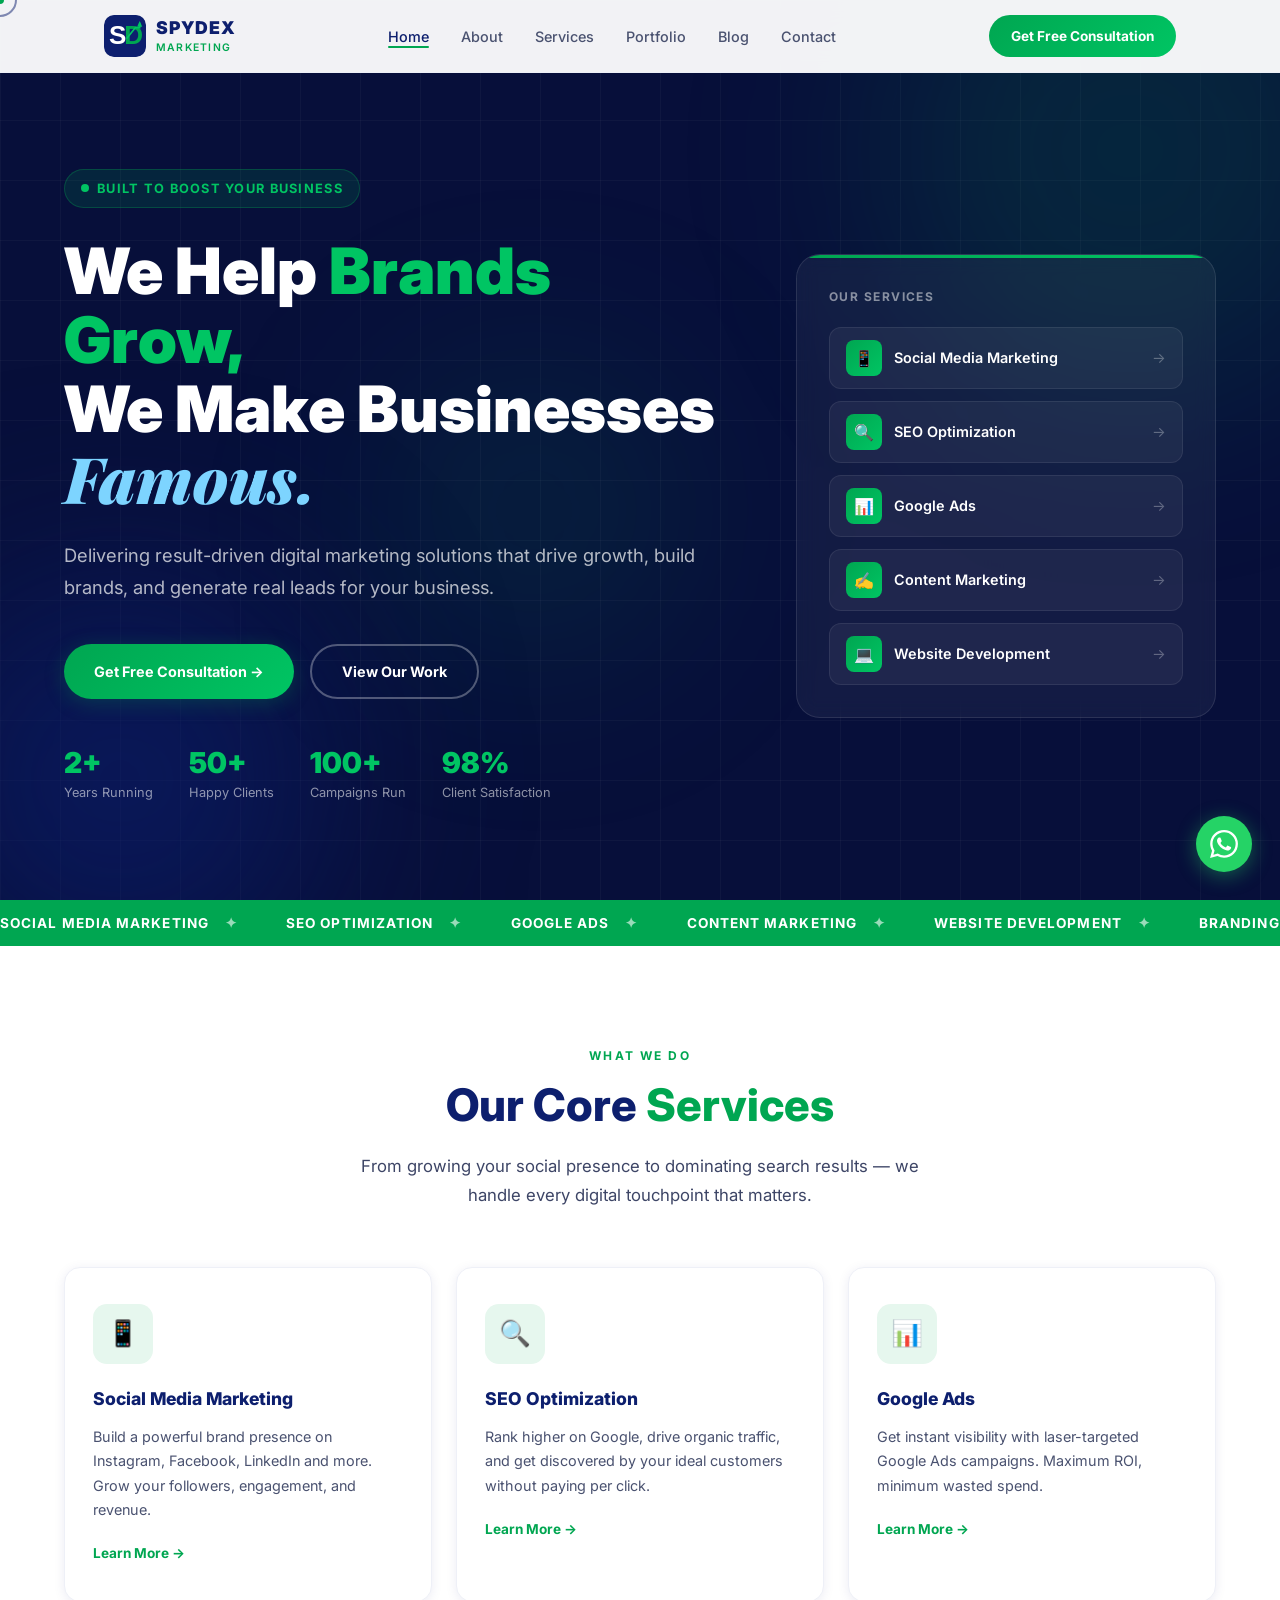
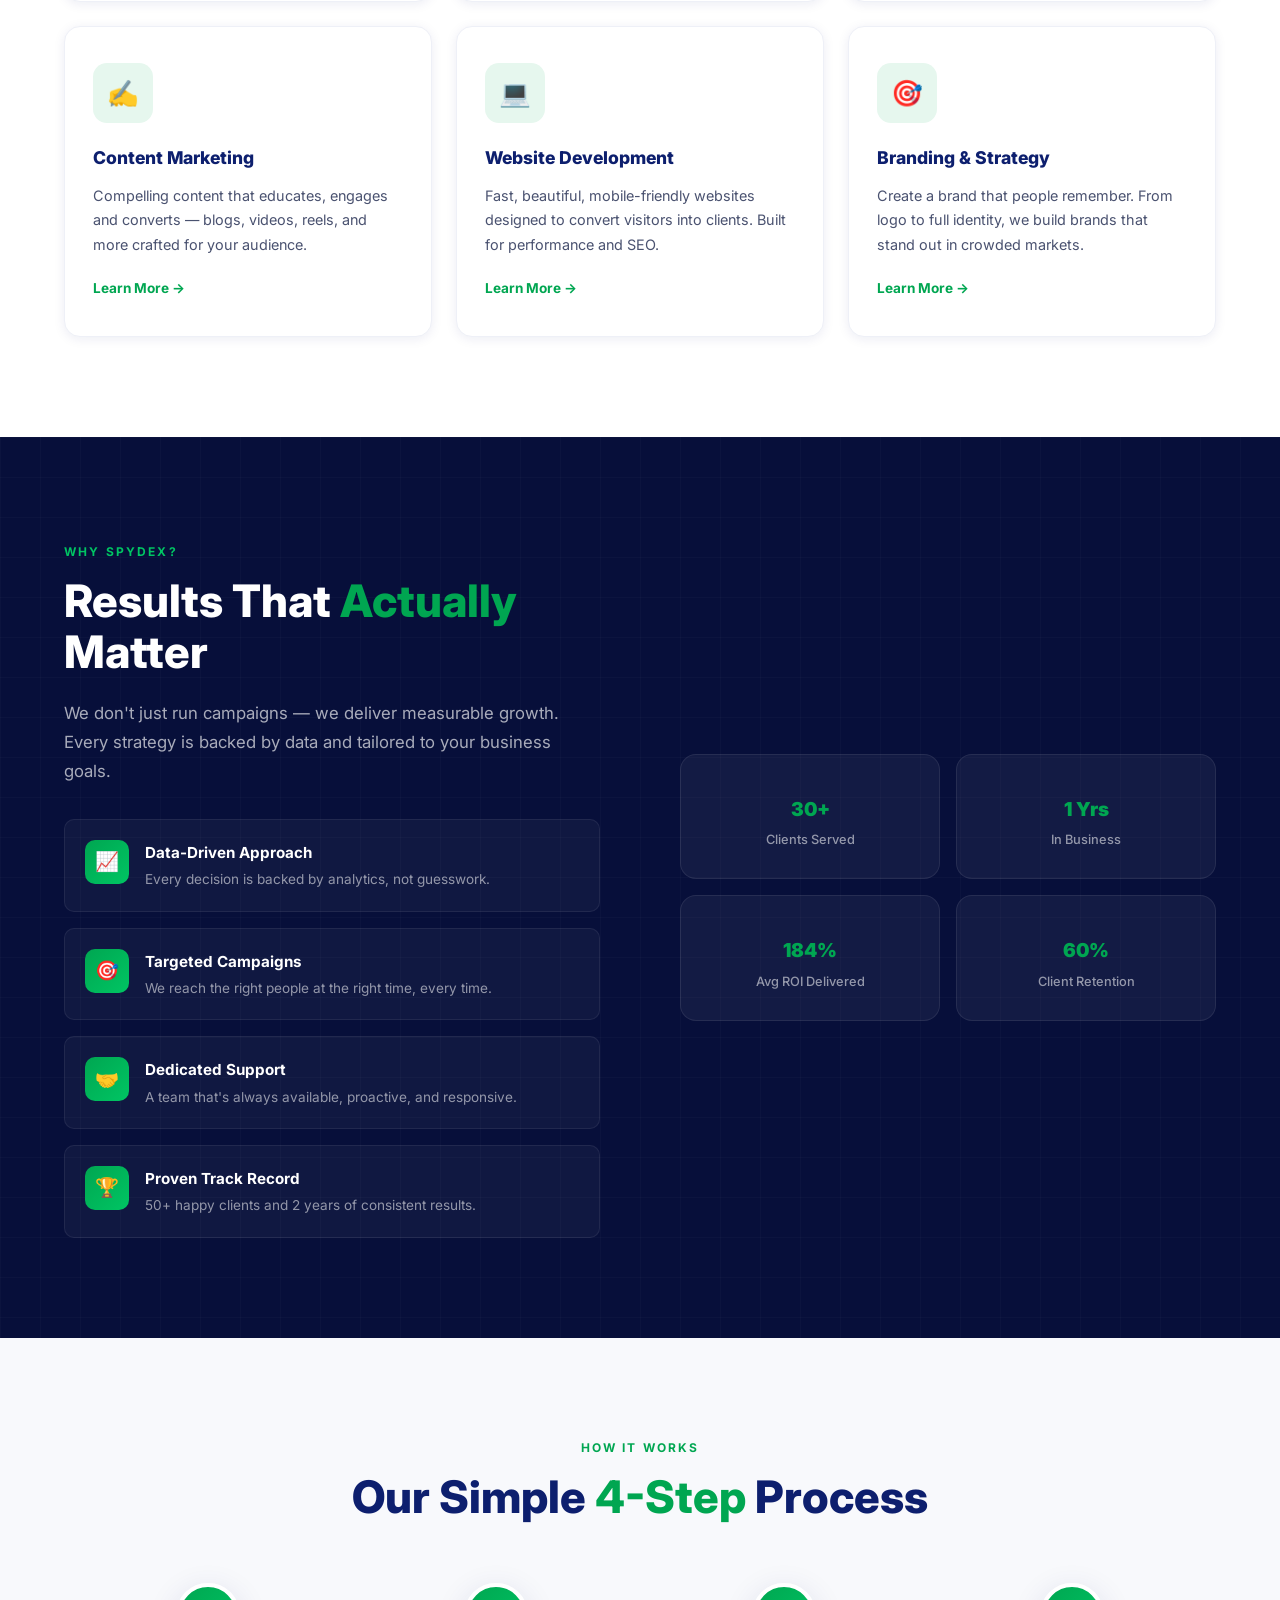
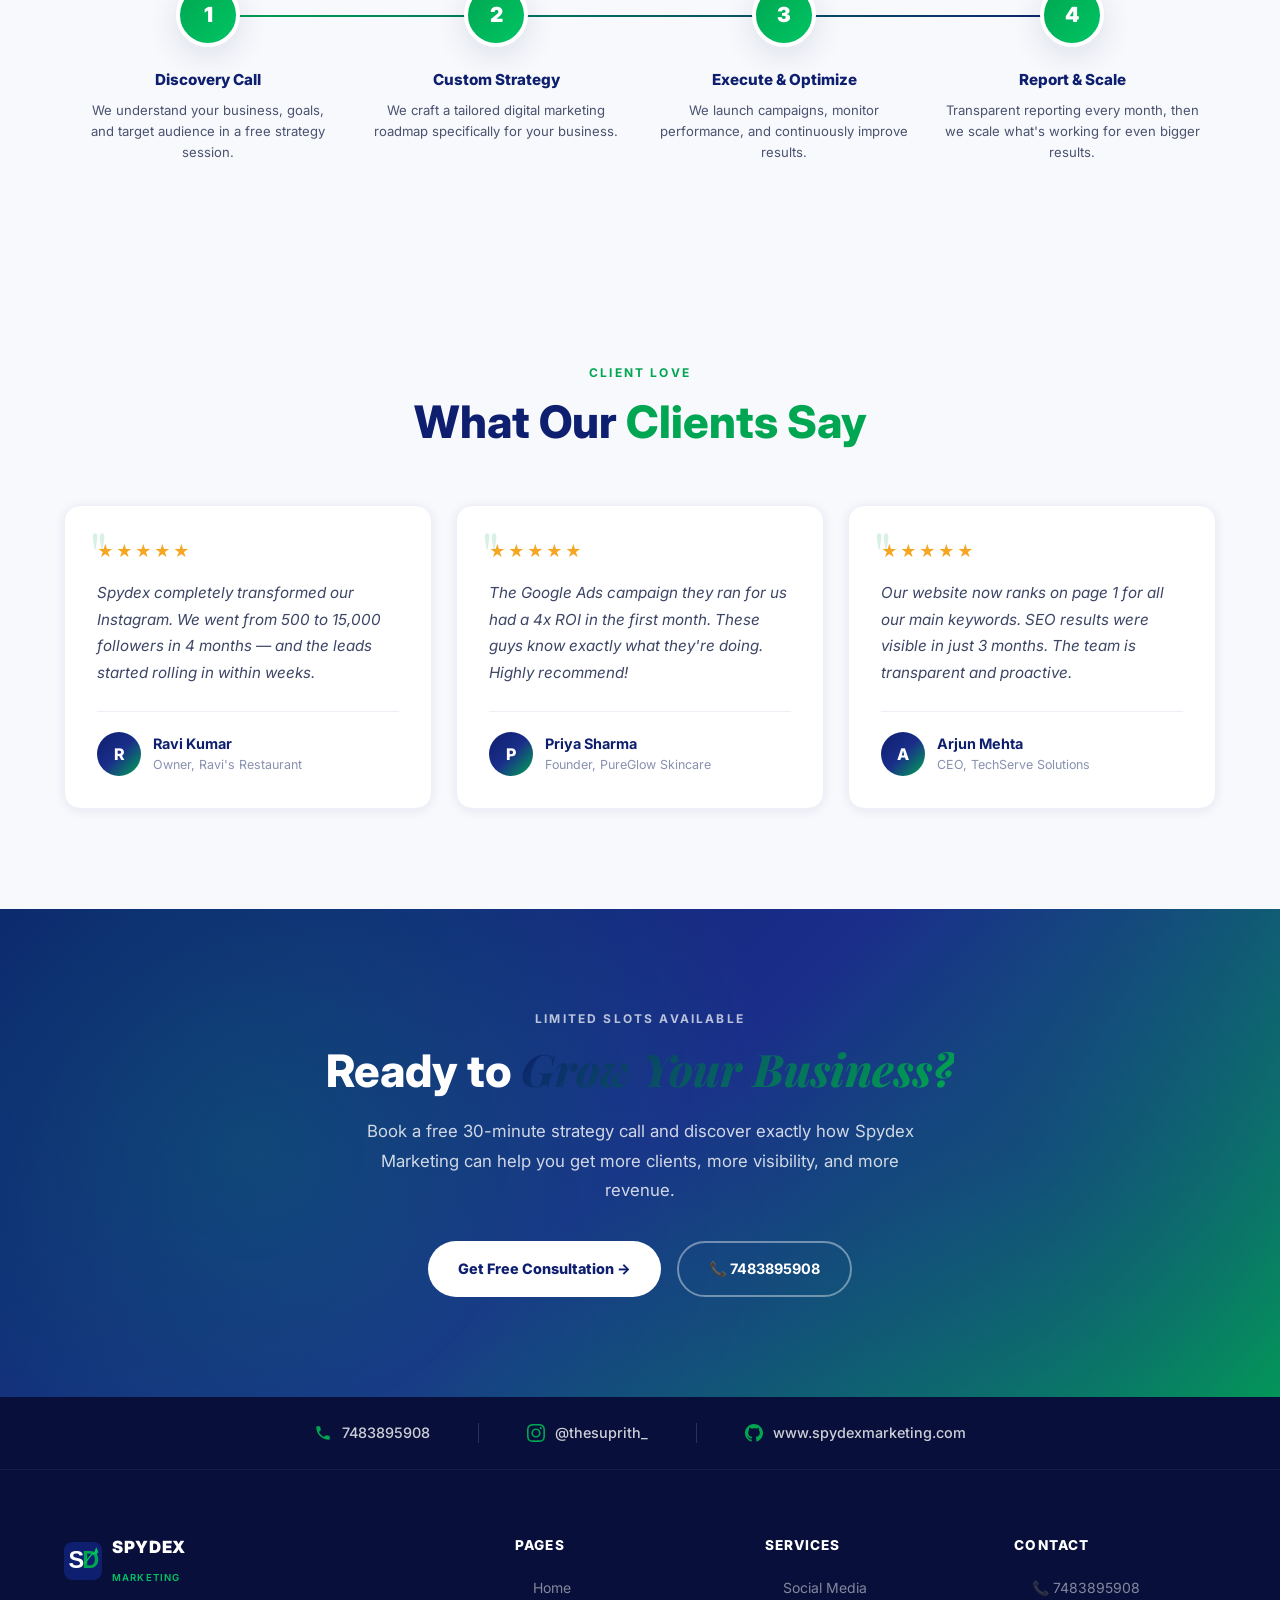
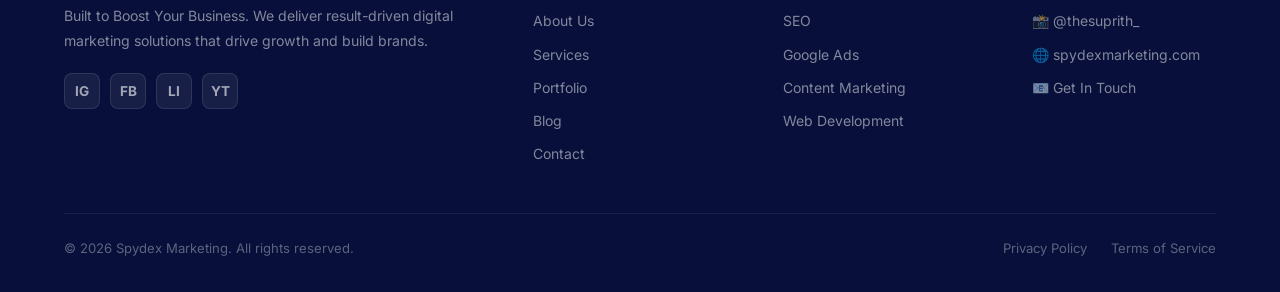
==== index.html @ 42677bfc "Initial commit: Spydex Marketing website" ====
<!DOCTYPE html>
<html lang="en">
<head>
  <meta charset="UTF-8"/>
  <meta name="viewport" content="width=device-width, initial-scale=1.0"/>
  <title>Spydex Marketing — Built to Boost Your Business</title>
  <meta name="description" content="Spydex Marketing is a result-driven digital marketing agency. We help brands grow through Social Media, SEO, Google Ads, Content & Web Development."/>
  <meta name="keywords" content="digital marketing agency, social media marketing, SEO services, Google Ads, content marketing, website development, Spydex Marketing"/>
  <meta name="author" content="Spydex Marketing"/>
  <meta name="robots" content="index, follow"/>
  <link rel="canonical" href="https://www.spydexmarketing.com/"/>
  <!-- Open Graph -->
  <meta property="og:type" content="website"/>
  <meta property="og:title" content="Spydex Marketing — Built to Boost Your Business"/>
  <meta property="og:description" content="Result-driven digital marketing agency helping brands grow through Social Media, SEO, Google Ads, Content & Web Development."/>
  <meta property="og:url" content="https://www.spydexmarketing.com/"/>
  <meta property="og:site_name" content="Spydex Marketing"/>
  <meta property="og:image" content="https://www.spydexmarketing.com/favicon.svg"/>
  <!-- Twitter Card -->
  <meta name="twitter:card" content="summary"/>
  <meta name="twitter:title" content="Spydex Marketing — Built to Boost Your Business"/>
  <meta name="twitter:description" content="Result-driven digital marketing agency. Social Media, SEO, Google Ads, Content & Web Development."/>
  <!-- Schema.org LocalBusiness -->
  <script type="application/ld+json">{"@context":"https://schema.org","@type":"MarketingAgency","name":"Spydex Marketing","url":"https://www.spydexmarketing.com","telephone":"+917483895908","description":"Result-driven digital marketing agency helping businesses grow online through Social Media, SEO, Google Ads, and Web Development.","sameAs":["https://instagram.com/thesuprith_"],"contactPoint":{"@type":"ContactPoint","telephone":"+917483895908","contactType":"Customer Service","availableLanguage":"English"}}</script>
  <link rel="icon" type="image/svg+xml" href="favicon.svg"/>
  <link rel="preconnect" href="https://fonts.googleapis.com"/>
  <link rel="preconnect" href="https://fonts.gstatic.com" crossorigin/>
  <link href="https://fonts.googleapis.com/css2?family=Inter:wght@300;400;500;600;700;800;900&family=Playfair+Display:ital,wght@0,700;1,700&display=swap" rel="stylesheet"/>
  <link rel="stylesheet" href="style.css"/>
</head>
<body>

<!-- NAV -->
<nav class="nav" id="nav">
  <div class="nav-inner">
    <a href="index.html" class="nav-logo">
      <div class="nav-logo-icon"><img src="favicon.svg" alt="Spydex Marketing Logo"/></div>
      <div class="nav-logo-text"><strong>SPYDEX</strong><span>Marketing</span></div>
    </a>
    <ul class="nav-links">
      <li><a href="index.html" class="active">Home</a></li>
      <li><a href="about.html">About</a></li>
      <li><a href="services.html">Services</a></li>
      <li><a href="portfolio.html">Portfolio</a></li>
      <li><a href="blog.html">Blog</a></li>
      <li><a href="contact.html">Contact</a></li>
    </ul>
    <a href="contact.html" class="nav-cta">Get Free Consultation</a>
    <button class="hamburger" id="hamburger"><span></span><span></span><span></span></button>
  </div>
</nav>
<div class="mobile-nav" id="mobileNav">
  <ul>
    <li><a href="index.html">Home</a></li>
    <li><a href="about.html">About</a></li>
    <li><a href="services.html">Services</a></li>
    <li><a href="portfolio.html">Portfolio</a></li>
    <li><a href="blog.html">Blog</a></li>
    <li><a href="contact.html">Contact</a></li>
  </ul>
  <a href="contact.html" class="nav-cta btn btn-primary" style="margin-top:16px">Get Free Consultation</a>
</div>

<!-- HERO -->
<section class="hero">
  <div class="hero-grid-bg"></div>
  <div class="hero-glow glow-1"></div>
  <div class="hero-glow glow-2"></div>
  <div class="hero-glow glow-3"></div>
  <div class="container">
    <div class="hero-inner">
      <div class="hero-content">
        <div class="hero-eyebrow">Built to Boost Your Business</div>
        <h1 class="hero-h1">
          We Help <span>Brands Grow,</span><br/>
          We Make Businesses <em>Famous.</em>
        </h1>
        <p class="hero-sub">
          Delivering result-driven digital marketing solutions that drive growth, build brands, and generate real leads for your business.
        </p>
        <div class="hero-actions">
          <a href="contact.html" class="btn btn-primary">Get Free Consultation →</a>
          <a href="portfolio.html" class="btn btn-outline" style="border-color:rgba(255,255,255,0.3);color:white;">View Our Work</a>
        </div>
        <div class="hero-stats">
          <div class="hero-stat">
            <div class="hero-stat-num"><span data-target="2" data-suffix="+">0+</span></div>
            <div class="hero-stat-label">Years Running</div>
          </div>
          <div class="hero-stat">
            <div class="hero-stat-num"><span data-target="50" data-suffix="+">0+</span></div>
            <div class="hero-stat-label">Happy Clients</div>
          </div>
          <div class="hero-stat">
            <div class="hero-stat-num"><span data-target="100" data-suffix="+">0+</span></div>
            <div class="hero-stat-label">Campaigns Run</div>
          </div>
          <div class="hero-stat">
            <div class="hero-stat-num"><span data-target="98" data-suffix="%">0%</span></div>
            <div class="hero-stat-label">Client Satisfaction</div>
          </div>
        </div>
      </div>
      <div class="hero-visual">
        <div class="hero-card">
          <div class="hero-card-title">Our Services</div>
          <div class="hero-services">
            <div class="hero-service-item"><div class="hero-service-icon">📱</div><span class="hero-service-name">Social Media Marketing</span><span class="hero-service-arrow">→</span></div>
            <div class="hero-service-item"><div class="hero-service-icon">🔍</div><span class="hero-service-name">SEO Optimization</span><span class="hero-service-arrow">→</span></div>
            <div class="hero-service-item"><div class="hero-service-icon">📊</div><span class="hero-service-name">Google Ads</span><span class="hero-service-arrow">→</span></div>
            <div class="hero-service-item"><div class="hero-service-icon">✍️</div><span class="hero-service-name">Content Marketing</span><span class="hero-service-arrow">→</span></div>
            <div class="hero-service-item"><div class="hero-service-icon">💻</div><span class="hero-service-name">Website Development</span><span class="hero-service-arrow">→</span></div>
          </div>
        </div>
      </div>
    </div>
  </div>
</section>

<!-- TICKER -->
<div class="ticker">
  <div class="ticker-track">
    <span class="ticker-item">Social Media Marketing</span>
    <span class="ticker-item">SEO Optimization</span>
    <span class="ticker-item">Google Ads</span>
    <span class="ticker-item">Content Marketing</span>
    <span class="ticker-item">Website Development</span>
    <span class="ticker-item">Branding & Strategy</span>
    <span class="ticker-item">Performance Marketing</span>
    <span class="ticker-item">Lead Generation</span>
    <span class="ticker-item">Social Media Marketing</span>
    <span class="ticker-item">SEO Optimization</span>
    <span class="ticker-item">Google Ads</span>
    <span class="ticker-item">Content Marketing</span>
    <span class="ticker-item">Website Development</span>
    <span class="ticker-item">Branding & Strategy</span>
    <span class="ticker-item">Performance Marketing</span>
    <span class="ticker-item">Lead Generation</span>
  </div>
</div>

<!-- SERVICES OVERVIEW -->
<section class="section" id="services">
  <div class="container">
    <div class="label center reveal">What We Do</div>
    <h2 class="title center reveal">Our Core <span>Services</span></h2>
    <p class="body-text text-center reveal" style="max-width:560px;margin:0 auto 0;">
      From growing your social presence to dominating search results — we handle every digital touchpoint that matters.
    </p>
    <div class="services-grid">
      <div class="service-card reveal">
        <div class="service-icon">📱</div>
        <h3>Social Media Marketing</h3>
        <p>Build a powerful brand presence on Instagram, Facebook, LinkedIn and more. Grow your followers, engagement, and revenue.</p>
        <a href="services.html" class="service-link">Learn More →</a>
      </div>
      <div class="service-card reveal">
        <div class="service-icon">🔍</div>
        <h3>SEO Optimization</h3>
        <p>Rank higher on Google, drive organic traffic, and get discovered by your ideal customers without paying per click.</p>
        <a href="services.html" class="service-link">Learn More →</a>
      </div>
      <div class="service-card reveal">
        <div class="service-icon">📊</div>
        <h3>Google Ads</h3>
        <p>Get instant visibility with laser-targeted Google Ads campaigns. Maximum ROI, minimum wasted spend.</p>
        <a href="services.html" class="service-link">Learn More →</a>
      </div>
      <div class="service-card reveal">
        <div class="service-icon">✍️</div>
        <h3>Content Marketing</h3>
        <p>Compelling content that educates, engages and converts — blogs, videos, reels, and more crafted for your audience.</p>
        <a href="services.html" class="service-link">Learn More →</a>
      </div>
      <div class="service-card reveal">
        <div class="service-icon">💻</div>
        <h3>Website Development</h3>
        <p>Fast, beautiful, mobile-friendly websites designed to convert visitors into clients. Built for performance and SEO.</p>
        <a href="services.html" class="service-link">Learn More →</a>
      </div>
      <div class="service-card reveal">
        <div class="service-icon">🎯</div>
        <h3>Branding & Strategy</h3>
        <p>Create a brand that people remember. From logo to full identity, we build brands that stand out in crowded markets.</p>
        <a href="services.html" class="service-link">Learn More →</a>
      </div>
    </div>
  </div>
</section>

<!-- WHY CHOOSE US -->
<section class="why section">
  <div class="why-grid-bg"></div>
  <div class="container">
    <div class="why-inner">
      <div class="why-left">
        <div class="label reveal">Why Spydex?</div>
        <h2 class="title reveal">Results That <span>Actually</span> Matter</h2>
        <p class="body-text reveal">We don't just run campaigns — we deliver measurable growth. Every strategy is backed by data and tailored to your business goals.</p>
        <div class="why-features">
          <div class="why-feature reveal">
            <div class="why-feature-icon">📈</div>
            <div><h4>Data-Driven Approach</h4><p>Every decision is backed by analytics, not guesswork.</p></div>
          </div>
          <div class="why-feature reveal">
            <div class="why-feature-icon">🎯</div>
            <div><h4>Targeted Campaigns</h4><p>We reach the right people at the right time, every time.</p></div>
          </div>
          <div class="why-feature reveal">
            <div class="why-feature-icon">🤝</div>
            <div><h4>Dedicated Support</h4><p>A team that's always available, proactive, and responsive.</p></div>
          </div>
          <div class="why-feature reveal">
            <div class="why-feature-icon">🏆</div>
            <div><h4>Proven Track Record</h4><p>50+ happy clients and 2 years of consistent results.</p></div>
          </div>
        </div>
      </div>
      <div class="why-right">
        <div class="why-stat-card reveal">
          <div class="num"><span data-target="50" data-suffix="+">0+</span></div>
          <div class="lbl">Clients Served</div>
        </div>
        <div class="why-stat-card reveal">
          <div class="num"><span data-target="2" data-suffix=" Yrs">0</span></div>
          <div class="lbl">In Business</div>
        </div>
        <div class="why-stat-card reveal">
          <div class="num"><span data-target="300" data-suffix="%">0%</span></div>
          <div class="lbl">Avg ROI Delivered</div>
        </div>
        <div class="why-stat-card reveal">
          <div class="num"><span data-target="98" data-suffix="%">0%</span></div>
          <div class="lbl">Client Retention</div>
        </div>
      </div>
    </div>
  </div>
</section>

<!-- PROCESS -->
<section class="section" style="background:var(--gray-50)">
  <div class="container">
    <div class="label center reveal">How It Works</div>
    <h2 class="title center reveal">Our Simple <span>4-Step</span> Process</h2>
    <div class="process-steps">
      <div class="process-step reveal">
        <div class="step-num">1</div>
        <h4>Discovery Call</h4>
        <p>We understand your business, goals, and target audience in a free strategy session.</p>
      </div>
      <div class="process-step reveal">
        <div class="step-num">2</div>
        <h4>Custom Strategy</h4>
        <p>We craft a tailored digital marketing roadmap specifically for your business.</p>
      </div>
      <div class="process-step reveal">
        <div class="step-num">3</div>
        <h4>Execute & Optimize</h4>
        <p>We launch campaigns, monitor performance, and continuously improve results.</p>
      </div>
      <div class="process-step reveal">
        <div class="step-num">4</div>
        <h4>Report & Scale</h4>
        <p>Transparent reporting every month, then we scale what's working for even bigger results.</p>
      </div>
    </div>
  </div>
</section>

<!-- TESTIMONIALS -->
<section class="testimonials section">
  <div class="container">
    <div class="label center reveal">Client Love</div>
    <h2 class="title center reveal">What Our <span>Clients Say</span></h2>
    <div class="testimonials-grid">
      <div class="testi-card reveal">
        <div class="testi-stars">★★★★★</div>
        <p class="testi-text">Spydex completely transformed our Instagram. We went from 500 to 15,000 followers in 4 months — and the leads started rolling in within weeks.</p>
        <div class="testi-author">
          <div class="testi-avatar">R</div>
          <div><div class="testi-name">Ravi Kumar</div><div class="testi-role">Owner, Ravi's Restaurant</div></div>
        </div>
      </div>
      <div class="testi-card reveal">
        <div class="testi-stars">★★★★★</div>
        <p class="testi-text">The Google Ads campaign they ran for us had a 4x ROI in the first month. These guys know exactly what they're doing. Highly recommend!</p>
        <div class="testi-author">
          <div class="testi-avatar">P</div>
          <div><div class="testi-name">Priya Sharma</div><div class="testi-role">Founder, PureGlow Skincare</div></div>
        </div>
      </div>
      <div class="testi-card reveal">
        <div class="testi-stars">★★★★★</div>
        <p class="testi-text">Our website now ranks on page 1 for all our main keywords. SEO results were visible in just 3 months. The team is transparent and proactive.</p>
        <div class="testi-author">
          <div class="testi-avatar">A</div>
          <div><div class="testi-name">Arjun Mehta</div><div class="testi-role">CEO, TechServe Solutions</div></div>
        </div>
      </div>
    </div>
  </div>
</section>

<!-- CTA -->
<section class="cta-section">
  <div class="container cta-inner">
    <div class="label center reveal" style="color:rgba(255,255,255,0.7)">Limited Slots Available</div>
    <h2 class="title center reveal" style="color:white;">Ready to <em>Grow Your Business?</em></h2>
    <p class="body-text reveal">Book a free 30-minute strategy call and discover exactly how Spydex Marketing can help you get more clients, more visibility, and more revenue.</p>
    <div class="cta-actions reveal">
      <a href="contact.html" class="btn btn-white">Get Free Consultation →</a>
      <a href="tel:7483895908" class="btn btn-outline" style="border-color:rgba(255,255,255,0.4);color:white;">📞 7483895908</a>
    </div>
  </div>
</section>

<!-- CONTACT STRIP -->
<div class="contact-strip">
  <div class="contact-strip-inner">
    <div class="contact-strip-item">
      <svg viewBox="0 0 24 24"><path d="M6.62 10.79c1.44 2.83 3.76 5.14 6.59 6.59l2.2-2.2c.27-.27.67-.36 1.02-.24 1.12.37 2.33.57 3.57.57.55 0 1 .45 1 1V20c0 .55-.45 1-1 1-9.39 0-17-7.61-17-17 0-.55.45-1 1-1h3.5c.55 0 1 .45 1 1 0 1.25.2 2.45.57 3.57.11.35.03.74-.25 1.02l-2.2 2.2z"/></svg>
      <a href="tel:7483895908">7483895908</a>
    </div>
    <div class="contact-strip-sep"></div>
    <div class="contact-strip-item">
      <svg viewBox="0 0 24 24"><path d="M12 2.163c3.204 0 3.584.012 4.85.07 3.252.148 4.771 1.691 4.919 4.919.058 1.265.069 1.645.069 4.849 0 3.205-.012 3.584-.069 4.849-.149 3.225-1.664 4.771-4.919 4.919-1.266.058-1.644.07-4.85.07-3.204 0-3.584-.012-4.849-.07-3.26-.149-4.771-1.699-4.919-4.92-.058-1.265-.07-1.644-.07-4.849 0-3.204.013-3.583.07-4.849.149-3.227 1.664-4.771 4.919-4.919 1.266-.057 1.645-.069 4.849-.069zM12 0C8.741 0 8.333.014 7.053.072 2.695.272.273 2.69.073 7.052.014 8.333 0 8.741 0 12c0 3.259.014 3.668.072 4.948.2 4.358 2.618 6.78 6.98 6.98C8.333 23.986 8.741 24 12 24c3.259 0 3.668-.014 4.948-.072 4.354-.2 6.782-2.618 6.979-6.98.059-1.28.073-1.689.073-4.948 0-3.259-.014-3.667-.072-4.947-.196-4.354-2.617-6.78-6.979-6.98C15.668.014 15.259 0 12 0zm0 5.838a6.162 6.162 0 100 12.324 6.162 6.162 0 000-12.324zM12 16a4 4 0 110-8 4 4 0 010 8zm6.406-11.845a1.44 1.44 0 100 2.881 1.44 1.44 0 000-2.881z"/></svg>
      <a href="https://instagram.com/thesuprith_" target="_blank">@thesuprith_</a>
    </div>
    <div class="contact-strip-sep"></div>
    <div class="contact-strip-item">
      <svg viewBox="0 0 24 24"><path d="M12 0C5.374 0 0 5.373 0 12c0 5.302 3.438 9.8 8.207 11.387.599.111.793-.261.793-.577v-2.234c-3.338.726-4.033-1.416-4.033-1.416-.546-1.387-1.333-1.756-1.333-1.756-1.089-.745.083-.729.083-.729 1.205.084 1.839 1.237 1.839 1.237 1.07 1.834 2.807 1.304 3.492.997.107-.775.418-1.305.762-1.604-2.665-.305-5.467-1.334-5.467-5.931 0-1.311.469-2.381 1.236-3.221-.124-.303-.535-1.524.117-3.176 0 0 1.008-.322 3.301 1.23A11.509 11.509 0 0112 5.803c1.02.005 2.047.138 3.006.404 2.291-1.552 3.297-1.23 3.297-1.23.653 1.653.242 2.874.118 3.176.77.84 1.235 1.911 1.235 3.221 0 4.609-2.807 5.624-5.479 5.921.43.372.823 1.102.823 2.222v3.293c0 .319.192.694.801.576C20.566 21.797 24 17.3 24 12c0-6.627-5.373-12-12-12z"/></svg>
      <a href="https://www.spydexmarketing.com" target="_blank">www.spydexmarketing.com</a>
    </div>
  </div>
</div>

<!-- FOOTER -->
<footer class="footer">
  <div class="container">
    <div class="footer-grid">
      <div class="footer-brand">
        <div class="footer-logo">
          <div class="footer-logo-icon"><img src="favicon.svg" alt="Spydex Marketing Logo"/></div>
          <div><strong>SPYDEX</strong><span>Marketing</span></div>
        </div>
        <p class="footer-desc">Built to Boost Your Business. We deliver result-driven digital marketing solutions that drive growth and build brands.</p>
        <div class="footer-social">
          <a href="https://instagram.com/thesuprith_" target="_blank">IG</a>
          <a href="#" target="_blank">FB</a>
          <a href="#" target="_blank">LI</a>
          <a href="#" target="_blank">YT</a>
        </div>
      </div>
      <div class="footer-col">
        <h4>Pages</h4>
        <ul>
          <li><a href="index.html">Home</a></li>
          <li><a href="about.html">About Us</a></li>
          <li><a href="services.html">Services</a></li>
          <li><a href="portfolio.html">Portfolio</a></li>
          <li><a href="blog.html">Blog</a></li>
          <li><a href="contact.html">Contact</a></li>
        </ul>
      </div>
      <div class="footer-col">
        <h4>Services</h4>
        <ul>
          <li><a href="services.html">Social Media</a></li>
          <li><a href="services.html">SEO</a></li>
          <li><a href="services.html">Google Ads</a></li>
          <li><a href="services.html">Content Marketing</a></li>
          <li><a href="services.html">Web Development</a></li>
        </ul>
      </div>
      <div class="footer-col">
        <h4>Contact</h4>
        <ul>
          <li><a href="tel:7483895908">📞 7483895908</a></li>
          <li><a href="https://instagram.com/thesuprith_">📸 @thesuprith_</a></li>
          <li><a href="https://www.spydexmarketing.com">🌐 spydexmarketing.com</a></li>
          <li><a href="contact.html">📧 Get In Touch</a></li>
        </ul>
      </div>
    </div>
    <div class="footer-bottom">
      <p>© 2026 Spydex Marketing. All rights reserved.</p>
      <div class="footer-bottom-links">
        <a href="privacy.html">Privacy Policy</a>
        <a href="#">Terms of Service</a>
      </div>
    </div>
  </div>
</footer>

<!-- WHATSAPP -->
<a href="https://wa.me/917483895908?text=Hi%20Spydex%2C%20I%27m%20interested%20in%20your%20digital%20marketing%20services." class="wa-float" target="_blank" aria-label="WhatsApp">
  <svg viewBox="0 0 24 24"><path d="M17.472 14.382c-.297-.149-1.758-.867-2.03-.967-.273-.099-.471-.148-.67.15-.197.297-.767.966-.94 1.164-.173.199-.347.223-.644.075-.297-.15-1.255-.463-2.39-1.475-.883-.788-1.48-1.761-1.653-2.059-.173-.297-.018-.458.13-.606.134-.133.298-.347.446-.52.149-.174.198-.298.298-.497.099-.198.05-.371-.025-.52-.075-.149-.669-1.612-.916-2.207-.242-.579-.487-.5-.669-.51-.173-.008-.371-.01-.57-.01-.198 0-.52.074-.792.372-.272.297-1.04 1.016-1.04 2.479 0 1.462 1.065 2.875 1.213 3.074.149.198 2.096 3.2 5.077 4.487.709.306 1.262.489 1.694.625.712.227 1.36.195 1.871.118.571-.085 1.758-.719 2.006-1.413.248-.694.248-1.289.173-1.413-.074-.124-.272-.198-.57-.347m-5.421 7.403h-.004a9.87 9.87 0 01-5.031-1.378l-.361-.214-3.741.982.998-3.648-.235-.374a9.86 9.86 0 01-1.51-5.26c.001-5.45 4.436-9.884 9.888-9.884 2.64 0 5.122 1.03 6.988 2.898a9.825 9.825 0 012.893 6.994c-.003 5.45-4.437 9.884-9.885 9.884m8.413-18.297A11.815 11.815 0 0012.05 0C5.495 0 .16 5.335.157 11.892c0 2.096.547 4.142 1.588 5.945L.057 24l6.305-1.654a11.882 11.882 0 005.683 1.448h.005c6.554 0 11.89-5.335 11.893-11.893a11.821 11.821 0 00-3.48-8.413z"/></svg>
</a>

<script src="script.js"></script>
</body>
</html>
---- style.css ----
/* ============================================================
   SPYDEX MARKETING — Global Styles
   ============================================================ */

*, *::before, *::after { margin: 0; padding: 0; box-sizing: border-box; }

:root {
  --navy:        #0d1f6e;
  --navy-dark:   #070f3a;
  --navy-mid:    #1a2e8a;
  --green:       #00a651;
  --green-light: #00c563;
  --green-pale:  #e6f7ee;
  --white:       #ffffff;
  --gray-50:     #f8f9fc;
  --gray-100:    #eef0f7;
  --gray-200:    #d8dce8;
  --gray-400:    #8891b0;
  --gray-600:    #4a5270;
  --text:        #0d1f6e;
  --text-body:   #3d4566;
  --gradient:    linear-gradient(135deg, #0d1f6e 0%, #1a2e8a 50%, #00a651 100%);
  --gradient-g:  linear-gradient(135deg, #00a651, #00c563);
  --shadow-sm:   0 2px 12px rgba(13,31,110,0.08);
  --shadow:      0 8px 32px rgba(13,31,110,0.12);
  --shadow-lg:   0 20px 60px rgba(13,31,110,0.18);
  --radius:      16px;
  --radius-sm:   10px;
  --transition:  0.3s cubic-bezier(0.4,0,0.2,1);
}

html { scroll-behavior: smooth; }
body { font-family: 'Inter', sans-serif; background: var(--white); color: var(--text-body); line-height: 1.65; overflow-x: hidden; }
em { font-family: 'Playfair Display', serif; font-style: italic; }
img { max-width: 100%; display: block; }
a { text-decoration: none; color: inherit; }
ul { list-style: none; }

.container { width: 90%; max-width: 1200px; margin: 0 auto; }
.section { padding: 100px 0; }
.section-sm { padding: 70px 0; }

.label {
  display: inline-block; font-size: 0.75rem; font-weight: 700;
  letter-spacing: 0.18em; text-transform: uppercase;
  color: var(--green); margin-bottom: 14px;
}
.label.center { display: block; text-align: center; }

.title {
  font-size: clamp(2rem, 4vw, 2.8rem);
  font-weight: 800; line-height: 1.15;
  color: var(--navy); margin-bottom: 20px;
}
.title.center { text-align: center; }
.title span { color: var(--green); }
.title em { background: linear-gradient(135deg, var(--navy), var(--green)); -webkit-background-clip: text; -webkit-text-fill-color: transparent; background-clip: text; }

.body-text { font-size: 1.05rem; color: var(--text-body); line-height: 1.75; margin-bottom: 16px; }
.text-center { text-align: center; }

/* ── SCROLL PROGRESS ── */
#scroll-bar { position: fixed; top: 0; left: 0; height: 3px; background: var(--gradient-g); z-index: 9999; width: 0; transition: width 0.1s linear; }

/* ── CURSOR ── */
.c-dot  { width: 8px; height: 8px; background: var(--green); border-radius: 50%; position: fixed; pointer-events: none; z-index: 9998; transform: translate(-50%,-50%); }
.c-ring { width: 34px; height: 34px; border: 2px solid var(--navy); border-radius: 50%; position: fixed; pointer-events: none; z-index: 9997; transform: translate(-50%,-50%); opacity: 0.5; transition: width 0.25s, height 0.25s, opacity 0.25s; }
.c-ring.hover { width: 52px; height: 52px; background: var(--green); opacity: 0.15; border-color: var(--green); }
body { cursor: none; }
a, button, input, select, textarea { cursor: none; }

/* ── WHATSAPP FLOAT ── */
.wa-float {
  position: fixed; bottom: 28px; right: 28px; z-index: 500;
  width: 56px; height: 56px; border-radius: 50%;
  background: #25d366;
  display: flex; align-items: center; justify-content: center;
  box-shadow: 0 4px 20px rgba(37,211,102,0.4);
  transition: all var(--transition);
  animation: wa-pulse 2.5s ease-in-out infinite;
}
.wa-float:hover { transform: scale(1.1); box-shadow: 0 8px 32px rgba(37,211,102,0.5); }
.wa-float svg { width: 28px; height: 28px; fill: white; }
@keyframes wa-pulse {
  0%,100% { box-shadow: 0 4px 20px rgba(37,211,102,0.4), 0 0 0 0 rgba(37,211,102,0.3); }
  50%      { box-shadow: 0 4px 20px rgba(37,211,102,0.4), 0 0 0 12px rgba(37,211,102,0); }
}

/* ── NAV ── */
.nav {
  position: fixed; top: 0; left: 0; right: 0; z-index: 100;
  background: rgba(255,255,255,0.95); backdrop-filter: blur(14px);
  border-bottom: 1px solid var(--gray-100);
  transition: all var(--transition);
}
.nav.scrolled { box-shadow: var(--shadow-sm); }
.nav-inner { display: flex; align-items: center; justify-content: space-between; height: 72px; max-width: 1200px; margin: 0 auto; padding: 0 5%; }

.nav-logo { display: flex; align-items: center; gap: 10px; }
.nav-logo-icon {
  width: 42px; height: 42px; border-radius: 10px;
  overflow: hidden; flex-shrink: 0;
}
.nav-logo-icon img { width: 100%; height: 100%; display: block; object-fit: cover; }
.nav-logo-text { line-height: 1.1; }
.nav-logo-text strong { display: block; font-size: 1.1rem; font-weight: 900; color: var(--navy); letter-spacing: 0.04em; }
.nav-logo-text span { font-size: 0.65rem; font-weight: 600; color: var(--green); letter-spacing: 0.12em; text-transform: uppercase; }

.nav-links { display: flex; gap: 32px; }
.nav-links a { font-size: 0.9rem; font-weight: 500; color: var(--gray-600); transition: color var(--transition); position: relative; padding-bottom: 3px; }
.nav-links a::after { content: ''; position: absolute; bottom: 0; left: 0; width: 0; height: 2px; background: var(--green); border-radius: 2px; transition: width var(--transition); }
.nav-links a:hover, .nav-links a.active { color: var(--navy); }
.nav-links a:hover::after, .nav-links a.active::after { width: 100%; }

.nav-cta { padding: 10px 22px; background: var(--gradient-g); color: white; border-radius: 100px; font-size: 0.85rem; font-weight: 700; border: none; transition: all var(--transition); }
.nav-cta:hover { transform: translateY(-2px); box-shadow: 0 8px 24px rgba(0,166,81,0.3); }

.hamburger { display: none; flex-direction: column; gap: 5px; background: none; border: none; padding: 4px; }
.hamburger span { display: block; width: 24px; height: 2px; background: var(--navy); border-radius: 2px; transition: var(--transition); }

.mobile-nav {
  display: none; position: fixed; top: 72px; left: 0; right: 0;
  background: white; border-bottom: 1px solid var(--gray-100);
  z-index: 99; padding: 20px 5%; box-shadow: var(--shadow);
}
.mobile-nav.open { display: block; }
.mobile-nav ul li { padding: 13px 0; border-bottom: 1px solid var(--gray-100); }
.mobile-nav ul li:last-child { border: none; }
.mobile-nav ul a { font-size: 1rem; font-weight: 600; color: var(--navy); }
.mobile-nav .nav-cta { display: inline-block; margin-top: 12px; }

/* ── BUTTONS ── */
.btn {
  display: inline-flex; align-items: center; gap: 8px;
  padding: 14px 30px; border-radius: 100px;
  font-weight: 700; font-size: 0.9rem; border: none;
  transition: all var(--transition); position: relative; overflow: hidden;
}
.btn::after { content: ''; position: absolute; inset: 0; background: rgba(255,255,255,0.18); transform: translateX(-110%) skewX(-20deg); transition: transform 0.5s ease; }
.btn:hover::after { transform: translateX(120%) skewX(-20deg); }
.btn-primary { background: var(--gradient-g); color: white; box-shadow: 0 4px 20px rgba(0,166,81,0.25); }
.btn-primary:hover { transform: translateY(-3px); box-shadow: 0 10px 36px rgba(0,166,81,0.35); }
.btn-navy { background: var(--navy); color: white; }
.btn-navy:hover { background: var(--navy-mid); transform: translateY(-3px); box-shadow: var(--shadow); }
.btn-outline { background: transparent; color: var(--navy); border: 2px solid var(--navy); }
.btn-outline:hover { background: var(--navy); color: white; transform: translateY(-3px); }
.btn-white { background: white; color: var(--navy); font-weight: 800; }
.btn-white:hover { transform: translateY(-3px); box-shadow: 0 10px 36px rgba(0,0,0,0.15); }

/* ── HERO ── */
.hero {
  min-height: 100vh; padding-top: 72px;
  background: var(--navy-dark);
  display: flex; align-items: center;
  position: relative; overflow: hidden;
}
.hero-grid-bg {
  position: absolute; inset: 0; pointer-events: none;
  background-image:
    linear-gradient(rgba(255,255,255,0.03) 1px, transparent 1px),
    linear-gradient(90deg, rgba(255,255,255,0.03) 1px, transparent 1px);
  background-size: 60px 60px;
}
.hero-glow {
  position: absolute; border-radius: 50%; filter: blur(100px); pointer-events: none;
}
.glow-1 { width: 500px; height: 500px; background: rgba(0,166,81,0.15); top: -100px; right: -100px; }
.glow-2 { width: 400px; height: 400px; background: rgba(13,31,110,0.6); bottom: -80px; left: -80px; }
.glow-3 { width: 300px; height: 300px; background: rgba(0,197,99,0.1); top: 40%; left: 30%; }

.hero-inner { display: flex; align-items: center; gap: 60px; padding: 80px 0; position: relative; z-index: 1; }
.hero-content { flex: 1; }
.hero-eyebrow {
  display: inline-flex; align-items: center; gap: 8px;
  padding: 8px 16px; border-radius: 100px;
  background: rgba(0,166,81,0.15); border: 1px solid rgba(0,166,81,0.3);
  font-size: 0.8rem; font-weight: 700; color: #00c563; letter-spacing: 0.1em;
  text-transform: uppercase; margin-bottom: 28px;
  animation: fadeUp 0.8s ease both;
}
.hero-eyebrow::before { content: ''; width: 8px; height: 8px; border-radius: 50%; background: var(--green-light); animation: blink 1.5s ease-in-out infinite; }
@keyframes blink { 0%,100% { opacity: 1; } 50% { opacity: 0.3; } }

.hero-h1 { font-size: clamp(2.5rem, 5vw, 4.2rem); font-weight: 900; color: white; line-height: 1.08; margin-bottom: 24px; animation: fadeUp 0.8s ease 0.1s both; }
.hero-h1 span { color: var(--green-light); }
.hero-h1 em { font-family: 'Playfair Display', serif; font-style: italic; color: #7dd4ff; }

.hero-sub { font-size: 1.15rem; color: rgba(255,255,255,0.7); line-height: 1.75; margin-bottom: 40px; animation: fadeUp 0.8s ease 0.2s both; }

.hero-actions { display: flex; gap: 16px; flex-wrap: wrap; margin-bottom: 50px; animation: fadeUp 0.8s ease 0.3s both; }

.hero-stats { display: flex; gap: 36px; flex-wrap: wrap; animation: fadeUp 0.8s ease 0.4s both; }
.hero-stat { }
.hero-stat-num { font-size: 1.8rem; font-weight: 900; color: white; line-height: 1; }
.hero-stat-num span { color: var(--green-light); }
.hero-stat-label { font-size: 0.8rem; color: rgba(255,255,255,0.55); margin-top: 4px; }

.hero-visual { flex: 0 0 420px; animation: fadeUp 0.8s ease 0.5s both; }
.hero-card {
  background: rgba(255,255,255,0.05);
  border: 1px solid rgba(255,255,255,0.1);
  border-radius: 24px; padding: 32px;
  backdrop-filter: blur(10px);
  position: relative; overflow: hidden;
}
.hero-card::before {
  content: ''; position: absolute; top: 0; left: 0; right: 0; height: 3px;
  background: var(--gradient-g);
}
.hero-card-title { font-size: 0.75rem; font-weight: 700; color: rgba(255,255,255,0.5); text-transform: uppercase; letter-spacing: 0.12em; margin-bottom: 20px; }
.hero-services { display: flex; flex-direction: column; gap: 12px; }
.hero-service-item {
  display: flex; align-items: center; gap: 12px;
  padding: 12px 16px; border-radius: 12px;
  background: rgba(255,255,255,0.05);
  border: 1px solid rgba(255,255,255,0.08);
  transition: all var(--transition);
}
.hero-service-item:hover { background: rgba(0,166,81,0.15); border-color: rgba(0,166,81,0.3); transform: translateX(4px); }
.hero-service-icon { width: 36px; height: 36px; border-radius: 8px; background: var(--gradient-g); display: flex; align-items: center; justify-content: center; font-size: 1rem; flex-shrink: 0; }
.hero-service-name { font-size: 0.9rem; font-weight: 600; color: white; }
.hero-service-arrow { margin-left: auto; color: rgba(255,255,255,0.3); font-size: 0.9rem; transition: var(--transition); }
.hero-service-item:hover .hero-service-arrow { color: var(--green-light); transform: translateX(4px); }

@keyframes fadeUp { from { opacity: 0; transform: translateY(30px); } to { opacity: 1; transform: none; } }

/* ── TICKER STRIP ── */
.ticker { background: var(--green); padding: 12px 0; overflow: hidden; }
.ticker-track { display: flex; gap: 48px; width: max-content; animation: ticker 20s linear infinite; }
.ticker-item { font-size: 0.85rem; font-weight: 700; color: white; text-transform: uppercase; letter-spacing: 0.08em; white-space: nowrap; display: flex; align-items: center; gap: 16px; }
.ticker-item::after { content: '✦'; opacity: 0.6; }
@keyframes ticker { from { transform: translateX(0); } to { transform: translateX(-50%); } }

/* ── SERVICES SECTION ── */
.services-grid { display: grid; grid-template-columns: repeat(3, 1fr); gap: 24px; margin-top: 56px; }
.service-card {
  background: var(--white);
  border: 1px solid var(--gray-100);
  border-radius: var(--radius);
  padding: 36px 28px;
  transition: all var(--transition);
  position: relative; overflow: hidden;
  box-shadow: var(--shadow-sm);
}
.service-card::before {
  content: ''; position: absolute; bottom: 0; left: 0; right: 0; height: 4px;
  background: var(--gradient-g); transform: scaleX(0); transform-origin: left;
  transition: transform 0.4s ease;
}
.service-card:hover { transform: translateY(-8px); box-shadow: var(--shadow-lg); border-color: transparent; }
.service-card:hover::before { transform: scaleX(1); }
.service-icon {
  width: 60px; height: 60px; border-radius: 14px;
  background: var(--green-pale); display: flex; align-items: center; justify-content: center;
  font-size: 1.6rem; margin-bottom: 20px;
  transition: all var(--transition);
}
.service-card:hover .service-icon { background: var(--gradient-g); transform: scale(1.1) rotate(-5deg); }
.service-card h3 { font-size: 1.1rem; font-weight: 800; color: var(--navy); margin-bottom: 12px; }
.service-card p { font-size: 0.9rem; color: var(--gray-600); line-height: 1.7; margin-bottom: 20px; }
.service-link { font-size: 0.85rem; font-weight: 700; color: var(--green); display: flex; align-items: center; gap: 6px; transition: gap var(--transition); }
.service-card:hover .service-link { gap: 12px; }

/* ── WHY CHOOSE US ── */
.why { background: var(--navy-dark); position: relative; overflow: hidden; }
.why-grid-bg { position: absolute; inset: 0; background-image: linear-gradient(rgba(255,255,255,0.02) 1px, transparent 1px), linear-gradient(90deg,rgba(255,255,255,0.02) 1px,transparent 1px); background-size: 40px 40px; pointer-events: none; }
.why-inner { display: grid; grid-template-columns: 1fr 1fr; gap: 80px; align-items: center; position: relative; z-index: 1; }
.why-left .label { color: #00c563; }
.why-left .title { color: white; }
.why-left .body-text { color: rgba(255,255,255,0.65); }
.why-features { display: flex; flex-direction: column; gap: 16px; margin-top: 32px; }
.why-feature {
  display: flex; align-items: flex-start; gap: 16px;
  padding: 20px; border-radius: var(--radius-sm);
  background: rgba(255,255,255,0.04); border: 1px solid rgba(255,255,255,0.07);
  transition: all var(--transition);
}
.why-feature:hover { background: rgba(0,166,81,0.1); border-color: rgba(0,166,81,0.25); transform: translateX(6px); }
.why-feature-icon { width: 44px; height: 44px; border-radius: 10px; background: var(--gradient-g); display: flex; align-items: center; justify-content: center; font-size: 1.2rem; flex-shrink: 0; }
.why-feature h4 { font-size: 0.95rem; font-weight: 700; color: white; margin-bottom: 4px; }
.why-feature p { font-size: 0.85rem; color: rgba(255,255,255,0.55); line-height: 1.6; }

.why-right { display: grid; grid-template-columns: 1fr 1fr; gap: 16px; }
.why-stat-card {
  background: rgba(255,255,255,0.05); border: 1px solid rgba(255,255,255,0.08);
  border-radius: var(--radius); padding: 28px 24px; text-align: center;
  transition: all var(--transition);
  position: relative; overflow: hidden;
}
.why-stat-card::after { content: ''; position: absolute; inset: 0; background: var(--gradient-g); opacity: 0; transition: opacity 0.3s ease; }
.why-stat-card:hover { transform: translateY(-4px) scale(1.03); }
.why-stat-card:hover::after { opacity: 0.08; }
.why-stat-card .num { font-size: 2.4rem; font-weight: 900; color: var(--green-light); line-height: 1; position: relative; z-index: 1; }
.why-stat-card .num span { font-size: 1.2rem; color: var(--green); }
.why-stat-card .lbl { font-size: 0.8rem; color: rgba(255,255,255,0.55); margin-top: 8px; font-weight: 500; position: relative; z-index: 1; }

/* ── PROCESS ── */
.process-steps { display: grid; grid-template-columns: repeat(4, 1fr); gap: 0; margin-top: 60px; position: relative; }
.process-steps::before {
  content: ''; position: absolute; top: 32px; left: 10%; right: 10%; height: 2px;
  background: linear-gradient(90deg, var(--green), var(--navy));
  z-index: 0;
}
.process-step { text-align: center; padding: 0 16px; position: relative; z-index: 1; }
.step-num {
  width: 64px; height: 64px; border-radius: 50%;
  background: var(--gradient-g);
  display: flex; align-items: center; justify-content: center;
  font-size: 1.3rem; font-weight: 900; color: white;
  margin: 0 auto 20px; border: 4px solid white;
  box-shadow: var(--shadow);
  transition: all var(--transition);
}
.process-step:hover .step-num { transform: scale(1.15); box-shadow: 0 8px 30px rgba(0,166,81,0.35); }
.process-step h4 { font-size: 0.95rem; font-weight: 800; color: var(--navy); margin-bottom: 8px; }
.process-step p { font-size: 0.82rem; color: var(--gray-600); line-height: 1.6; }

/* ── TESTIMONIALS ── */
.testimonials { background: var(--gray-50); }
.testimonials-grid { display: grid; grid-template-columns: repeat(3, 1fr); gap: 24px; margin-top: 56px; }
.testi-card {
  background: white; border-radius: var(--radius); padding: 32px;
  border: 1px solid var(--gray-100); box-shadow: var(--shadow-sm);
  transition: all var(--transition); position: relative;
}
.testi-card::before {
  content: '"'; position: absolute; top: 16px; left: 24px;
  font-size: 4rem; font-family: 'Playfair Display', serif;
  color: var(--green); opacity: 0.15; line-height: 1;
}
.testi-card:hover { transform: translateY(-6px); box-shadow: var(--shadow-lg); }
.testi-stars { color: #f5a623; font-size: 1rem; margin-bottom: 16px; letter-spacing: 2px; }
.testi-text { font-size: 0.95rem; color: var(--text-body); line-height: 1.75; margin-bottom: 24px; font-style: italic; }
.testi-author { display: flex; align-items: center; gap: 12px; border-top: 1px solid var(--gray-100); padding-top: 20px; }
.testi-avatar { width: 44px; height: 44px; border-radius: 50%; background: var(--gradient); display: flex; align-items: center; justify-content: center; font-weight: 800; color: white; font-size: 1rem; flex-shrink: 0; }
.testi-name { font-size: 0.9rem; font-weight: 700; color: var(--navy); }
.testi-role { font-size: 0.78rem; color: var(--gray-400); }

/* ── CTA SECTION ── */
.cta-section {
  background: var(--gradient); position: relative; overflow: hidden;
  text-align: center; padding: 100px 0;
}
.cta-section::before {
  content: ''; position: absolute; inset: 0;
  background-image: radial-gradient(circle at 20% 50%, rgba(0,197,99,0.2) 0%, transparent 50%), radial-gradient(circle at 80% 50%, rgba(26,46,138,0.4) 0%, transparent 50%);
}
.cta-inner { position: relative; z-index: 1; }
.cta-inner .title { color: white; }
.cta-inner .body-text { color: rgba(255,255,255,0.8); max-width: 580px; margin: 0 auto 36px; }
.cta-actions { display: flex; gap: 16px; justify-content: center; flex-wrap: wrap; }

/* ── CONTACT INFO STRIP ── */
.contact-strip { background: var(--navy-dark); padding: 24px 0; }
.contact-strip-inner { display: flex; align-items: center; justify-content: center; gap: 48px; flex-wrap: wrap; }
.contact-strip-item { display: flex; align-items: center; gap: 10px; color: rgba(255,255,255,0.8); font-size: 0.9rem; font-weight: 500; }
.contact-strip-item svg { width: 18px; height: 18px; fill: var(--green); flex-shrink: 0; }
.contact-strip-item a { color: rgba(255,255,255,0.8); transition: color var(--transition); }
.contact-strip-item a:hover { color: var(--green-light); }
.contact-strip-sep { width: 1px; height: 20px; background: rgba(255,255,255,0.15); }

/* ── FOOTER ── */
.footer { background: var(--navy-dark); border-top: 1px solid rgba(255,255,255,0.06); padding: 64px 0 32px; }
.footer-grid { display: grid; grid-template-columns: 2fr 1fr 1fr 1fr; gap: 48px; margin-bottom: 48px; }
.footer-brand { }
.footer-logo { display: flex; align-items: center; gap: 10px; margin-bottom: 16px; }
.footer-logo-icon { width: 38px; height: 38px; border-radius: 8px; overflow: hidden; flex-shrink: 0; }
.footer-logo-icon img { width: 100%; height: 100%; display: block; object-fit: cover; }
.footer-logo strong { font-size: 1.05rem; font-weight: 900; color: white; letter-spacing: 0.04em; display: block; }
.footer-logo span { font-size: 0.6rem; font-weight: 600; color: var(--green-light); letter-spacing: 0.12em; text-transform: uppercase; }
.footer-desc { font-size: 0.88rem; color: rgba(255,255,255,0.5); line-height: 1.75; margin-bottom: 20px; }
.footer-social { display: flex; gap: 10px; }
.footer-social a { width: 36px; height: 36px; border-radius: 8px; background: rgba(255,255,255,0.07); display: flex; align-items: center; justify-content: center; color: rgba(255,255,255,0.6); font-size: 0.85rem; font-weight: 700; transition: all var(--transition); border: 1px solid rgba(255,255,255,0.1); }
.footer-social a:hover { background: var(--green); color: white; border-color: var(--green); transform: translateY(-3px); }
.footer-col h4 { font-size: 0.85rem; font-weight: 800; color: white; letter-spacing: 0.08em; text-transform: uppercase; margin-bottom: 20px; }
.footer-col ul { display: flex; flex-direction: column; gap: 10px; }
.footer-col ul a { font-size: 0.875rem; color: rgba(255,255,255,0.5); transition: all var(--transition); display: flex; align-items: center; gap: 6px; }
.footer-col ul a:hover { color: var(--green-light); transform: translateX(4px); }
.footer-col ul a::before { content: '→'; opacity: 0; transition: opacity var(--transition); color: var(--green); font-size: 0.8rem; }
.footer-col ul a:hover::before { opacity: 1; }
.footer-bottom { border-top: 1px solid rgba(255,255,255,0.07); padding-top: 24px; display: flex; align-items: center; justify-content: space-between; flex-wrap: wrap; gap: 12px; }
.footer-bottom p { font-size: 0.82rem; color: rgba(255,255,255,0.35); }
.footer-bottom-links { display: flex; gap: 24px; }
.footer-bottom-links a { font-size: 0.82rem; color: rgba(255,255,255,0.35); transition: color var(--transition); }
.footer-bottom-links a:hover { color: var(--green-light); }

/* ── PAGE HERO (inner pages) ── */
.page-hero {
  background: var(--navy-dark);
  padding: 140px 0 80px;
  position: relative; overflow: hidden; text-align: center;
}
.page-hero::before { content: ''; position: absolute; inset: 0; background-image: linear-gradient(rgba(255,255,255,0.025) 1px, transparent 1px), linear-gradient(90deg,rgba(255,255,255,0.025) 1px,transparent 1px); background-size: 50px 50px; }
.page-hero-glow { position: absolute; width: 400px; height: 400px; border-radius: 50%; background: rgba(0,166,81,0.12); filter: blur(80px); top: -50px; left: 50%; transform: translateX(-50%); pointer-events: none; }
.page-hero-inner { position: relative; z-index: 1; }
.page-hero h1 { font-size: clamp(2rem, 5vw, 3.2rem); font-weight: 900; color: white; margin-bottom: 16px; }
.page-hero h1 span { color: var(--green-light); }
.page-hero p { font-size: 1.1rem; color: rgba(255,255,255,0.65); max-width: 560px; margin: 0 auto; line-height: 1.7; }
.breadcrumb { display: flex; align-items: center; justify-content: center; gap: 8px; font-size: 0.8rem; color: rgba(255,255,255,0.45); margin-bottom: 16px; }
.breadcrumb a { color: var(--green-light); }
.breadcrumb span { color: rgba(255,255,255,0.25); }

/* ── ABOUT PAGE ── */
.about-grid { display: grid; grid-template-columns: 1fr 1fr; gap: 80px; align-items: center; }
.about-visual { position: relative; }
.about-card-main {
  background: var(--navy-dark); border-radius: 24px; padding: 40px;
  position: relative; overflow: hidden;
}
.about-card-main::before { content: ''; position: absolute; top: 0; left: 0; right: 0; height: 4px; background: var(--gradient-g); }
.about-running { display: flex; align-items: center; gap: 16px; background: rgba(255,255,255,0.05); border: 1px solid rgba(0,166,81,0.2); border-radius: 12px; padding: 20px; margin-bottom: 20px; }
.about-running-icon { width: 52px; height: 52px; border-radius: 12px; background: var(--gradient-g); display: flex; align-items: center; justify-content: center; font-size: 1.4rem; flex-shrink: 0; }
.about-running strong { display: block; font-size: 1rem; font-weight: 700; color: white; }
.about-running span { font-size: 0.8rem; color: rgba(255,255,255,0.55); }
.about-chart { display: flex; align-items: flex-end; gap: 8px; height: 80px; margin-top: 8px; }
.chart-bar { flex: 1; border-radius: 4px 4px 0 0; background: var(--gradient-g); opacity: 0.7; transition: all 1s ease; }
.about-arrow {
  position: absolute; bottom: -20px; right: 20px;
  width: 100px; height: 100px; opacity: 0.15;
}

.team-values { display: flex; flex-direction: column; gap: 14px; margin-top: 28px; }
.team-value { display: flex; align-items: center; gap: 12px; padding: 14px 18px; background: var(--gray-50); border-radius: var(--radius-sm); border: 1px solid var(--gray-100); transition: all var(--transition); }
.team-value:hover { background: var(--green-pale); border-color: var(--green); transform: translateX(4px); }
.team-value-dot { width: 10px; height: 10px; border-radius: 50%; background: var(--green); flex-shrink: 0; }
.team-value span { font-size: 0.9rem; font-weight: 600; color: var(--navy); }

/* ── SERVICES PAGE ── */
.services-detail { display: grid; grid-template-columns: repeat(2, 1fr); gap: 28px; margin-top: 56px; }
.service-detail-card {
  background: white; border-radius: var(--radius); padding: 40px;
  border: 1px solid var(--gray-100); box-shadow: var(--shadow-sm);
  transition: all var(--transition);
}
.service-detail-card:hover { transform: translateY(-6px); box-shadow: var(--shadow-lg); border-color: var(--green); }
.sd-icon { width: 68px; height: 68px; border-radius: 16px; background: var(--green-pale); display: flex; align-items: center; justify-content: center; font-size: 2rem; margin-bottom: 24px; transition: all var(--transition); }
.service-detail-card:hover .sd-icon { background: var(--gradient-g); transform: rotate(-5deg) scale(1.1); }
.service-detail-card h3 { font-size: 1.2rem; font-weight: 800; color: var(--navy); margin-bottom: 12px; }
.service-detail-card p { font-size: 0.92rem; color: var(--gray-600); line-height: 1.75; margin-bottom: 20px; }
.sd-features { display: flex; flex-direction: column; gap: 8px; }
.sd-feat { display: flex; align-items: center; gap: 10px; font-size: 0.875rem; color: var(--text-body); }
.sd-feat::before { content: '✓'; width: 20px; height: 20px; border-radius: 50%; background: var(--green-pale); color: var(--green); font-size: 0.75rem; font-weight: 900; display: flex; align-items: center; justify-content: center; flex-shrink: 0; }

/* ── PORTFOLIO ── */
.portfolio-filter { display: flex; gap: 10px; flex-wrap: wrap; margin-bottom: 36px; }
.filter-btn { padding: 8px 20px; border-radius: 100px; border: 1.5px solid var(--gray-200); background: white; font-size: 0.85rem; font-weight: 600; color: var(--gray-600); transition: all var(--transition); }
.filter-btn.active, .filter-btn:hover { background: var(--navy); color: white; border-color: var(--navy); }
.portfolio-grid { display: grid; grid-template-columns: repeat(3, 1fr); gap: 24px; }
.portfolio-card { border-radius: var(--radius); overflow: hidden; box-shadow: var(--shadow-sm); border: 1px solid var(--gray-100); transition: all var(--transition); background: white; }
.portfolio-card:hover { transform: translateY(-6px); box-shadow: var(--shadow-lg); }
.portfolio-thumb { height: 200px; position: relative; overflow: hidden; }
.portfolio-thumb-bg { position: absolute; inset: 0; transition: transform 0.6s ease; }
.portfolio-card:hover .portfolio-thumb-bg { transform: scale(1.06); }
.portfolio-overlay { position: absolute; inset: 0; background: rgba(7,15,58,0.7); opacity: 0; display: flex; align-items: center; justify-content: center; transition: opacity var(--transition); }
.portfolio-card:hover .portfolio-overlay { opacity: 1; }
.portfolio-overlay a { padding: 10px 22px; background: var(--green); border-radius: 100px; color: white; font-size: 0.85rem; font-weight: 700; transition: all var(--transition); }
.portfolio-info { padding: 24px; }
.portfolio-tag { font-size: 0.72rem; font-weight: 700; text-transform: uppercase; letter-spacing: 0.1em; color: var(--green); margin-bottom: 8px; }
.portfolio-info h3 { font-size: 1rem; font-weight: 800; color: var(--navy); margin-bottom: 8px; }
.portfolio-info p { font-size: 0.85rem; color: var(--gray-600); line-height: 1.65; }
.portfolio-results { display: flex; gap: 16px; margin-top: 16px; padding-top: 16px; border-top: 1px solid var(--gray-100); }
.p-result { font-size: 0.78rem; }
.p-result strong { display: block; font-weight: 800; color: var(--navy); font-size: 0.95rem; }
.p-result span { color: var(--gray-400); }

/* ── BLOG ── */
.blog-grid { display: grid; grid-template-columns: repeat(3, 1fr); gap: 28px; margin-top: 56px; }
.blog-card { border-radius: var(--radius); overflow: hidden; background: white; border: 1px solid var(--gray-100); box-shadow: var(--shadow-sm); transition: all var(--transition); }
.blog-card:hover { transform: translateY(-6px); box-shadow: var(--shadow-lg); }
.blog-thumb { height: 200px; position: relative; overflow: hidden; }
.blog-thumb-bg { position: absolute; inset: 0; transition: transform 0.6s ease; }
.blog-card:hover .blog-thumb-bg { transform: scale(1.05); }
.blog-cat { position: absolute; top: 16px; left: 16px; padding: 5px 12px; background: var(--green); border-radius: 100px; font-size: 0.72rem; font-weight: 700; color: white; text-transform: uppercase; letter-spacing: 0.08em; }
.blog-info { padding: 24px; }
.blog-meta { font-size: 0.78rem; color: var(--gray-400); margin-bottom: 10px; display: flex; gap: 14px; }
.blog-info h3 { font-size: 1rem; font-weight: 800; color: var(--navy); margin-bottom: 10px; line-height: 1.4; }
.blog-info p { font-size: 0.875rem; color: var(--gray-600); line-height: 1.65; margin-bottom: 16px; }
.blog-read { font-size: 0.82rem; font-weight: 700; color: var(--green); display: flex; align-items: center; gap: 6px; transition: gap var(--transition); }
.blog-card:hover .blog-read { gap: 10px; }

/* ── CONTACT PAGE ── */
.contact-layout { display: grid; grid-template-columns: 1fr 1.4fr; gap: 60px; align-items: start; }
.contact-info-cards { display: flex; flex-direction: column; gap: 16px; margin-top: 32px; }
.ci-card { display: flex; align-items: flex-start; gap: 16px; padding: 20px; background: var(--gray-50); border-radius: var(--radius-sm); border: 1px solid var(--gray-100); transition: all var(--transition); }
.ci-card:hover { background: var(--green-pale); border-color: var(--green); transform: translateX(4px); }
.ci-icon { width: 44px; height: 44px; border-radius: 10px; background: var(--gradient-g); display: flex; align-items: center; justify-content: center; font-size: 1.2rem; flex-shrink: 0; }
.ci-card h4 { font-size: 0.85rem; font-weight: 700; color: var(--navy); margin-bottom: 4px; }
.ci-card p, .ci-card a { font-size: 0.88rem; color: var(--gray-600); line-height: 1.6; }
.ci-card a:hover { color: var(--green); }

.contact-form-wrap { background: white; border-radius: var(--radius); padding: 44px; box-shadow: var(--shadow); border: 1px solid var(--gray-100); }
.contact-form-wrap h3 { font-size: 1.3rem; font-weight: 800; color: var(--navy); margin-bottom: 8px; }
.contact-form-wrap p { font-size: 0.9rem; color: var(--gray-600); margin-bottom: 28px; }
.form-row { display: grid; grid-template-columns: 1fr 1fr; gap: 16px; }
.form-group { margin-bottom: 18px; }
.form-group label { display: block; font-size: 0.82rem; font-weight: 700; color: var(--navy); margin-bottom: 7px; text-transform: uppercase; letter-spacing: 0.06em; }
.form-group input, .form-group select, .form-group textarea {
  width: 100%; padding: 13px 16px;
  border: 1.5px solid var(--gray-200); border-radius: var(--radius-sm);
  font-size: 0.95rem; font-family: 'Inter', sans-serif;
  background: var(--gray-50); color: var(--text-body);
  outline: none; transition: all var(--transition); appearance: none;
}
.form-group input:focus, .form-group select:focus, .form-group textarea:focus { border-color: var(--green); background: white; box-shadow: 0 0 0 3px rgba(0,166,81,0.1); }
.form-group textarea { resize: vertical; }
.form-check { display: flex; align-items: flex-start; gap: 10px; font-size: 0.85rem; color: var(--gray-600); line-height: 1.5; }
.form-check input[type="checkbox"] { margin-top: 2px; accent-color: var(--green); }

/* ── REVEAL ANIMATIONS ── */
.reveal { opacity: 0; transform: translateY(44px); transition: opacity 0.7s cubic-bezier(0.4,0,0.2,1), transform 0.7s cubic-bezier(0.4,0,0.2,1); }
.reveal.from-left { transform: translateX(-44px); }
.reveal.from-right { transform: translateX(44px); }
.reveal.scale-in { transform: scale(0.92); }
.reveal.visible { opacity: 1; transform: none; }
[data-delay="1"] { transition-delay: 0.1s; }
[data-delay="2"] { transition-delay: 0.2s; }
[data-delay="3"] { transition-delay: 0.3s; }
[data-delay="4"] { transition-delay: 0.4s; }
[data-delay="5"] { transition-delay: 0.5s; }
[data-delay="6"] { transition-delay: 0.6s; }

/* ── RESPONSIVE ── */
@media (max-width: 1024px) {
  .services-grid { grid-template-columns: repeat(2, 1fr); }
  .testimonials-grid { grid-template-columns: repeat(2, 1fr); }
  .footer-grid { grid-template-columns: 1fr 1fr; }
  .hero-visual { flex: 0 0 340px; }
  .process-steps { grid-template-columns: repeat(2, 1fr); }
  .process-steps::before { display: none; }
  .process-step { margin-bottom: 24px; }
  .portfolio-grid { grid-template-columns: repeat(2, 1fr); }
  .blog-grid { grid-template-columns: repeat(2, 1fr); }
  .services-detail { grid-template-columns: 1fr; }
}
@media (max-width: 768px) {
  .section { padding: 72px 0; }
  .nav-links, .nav-cta { display: none; }
  .hamburger { display: flex; }
  .hero-inner { flex-direction: column; text-align: center; gap: 40px; padding: 60px 0; }
  .hero-visual { display: none; }
  .hero-actions { justify-content: center; }
  .hero-stats { justify-content: center; }
  .why-inner { grid-template-columns: 1fr; gap: 40px; }
  .why-right { order: -1; }
  .about-grid { grid-template-columns: 1fr; gap: 40px; }
  .services-grid { grid-template-columns: 1fr; }
  .testimonials-grid { grid-template-columns: 1fr; }
  .portfolio-grid { grid-template-columns: 1fr; }
  .blog-grid { grid-template-columns: 1fr; }
  .contact-layout { grid-template-columns: 1fr; }
  .form-row { grid-template-columns: 1fr; }
  .footer-grid { grid-template-columns: 1fr; gap: 32px; }
  .footer-bottom { flex-direction: column; text-align: center; }
  .contact-strip-inner { gap: 20px; flex-direction: column; }
  .contact-strip-sep { display: none; }
  .c-dot, .c-ring { display: none; }
  body, a, button, input, select, textarea { cursor: auto; }
  .process-steps { grid-template-columns: 1fr 1fr; }
}
@media (max-width: 480px) {
  .hero-h1 { font-size: 2.2rem; }
  .contact-form-wrap { padding: 28px 20px; }
}
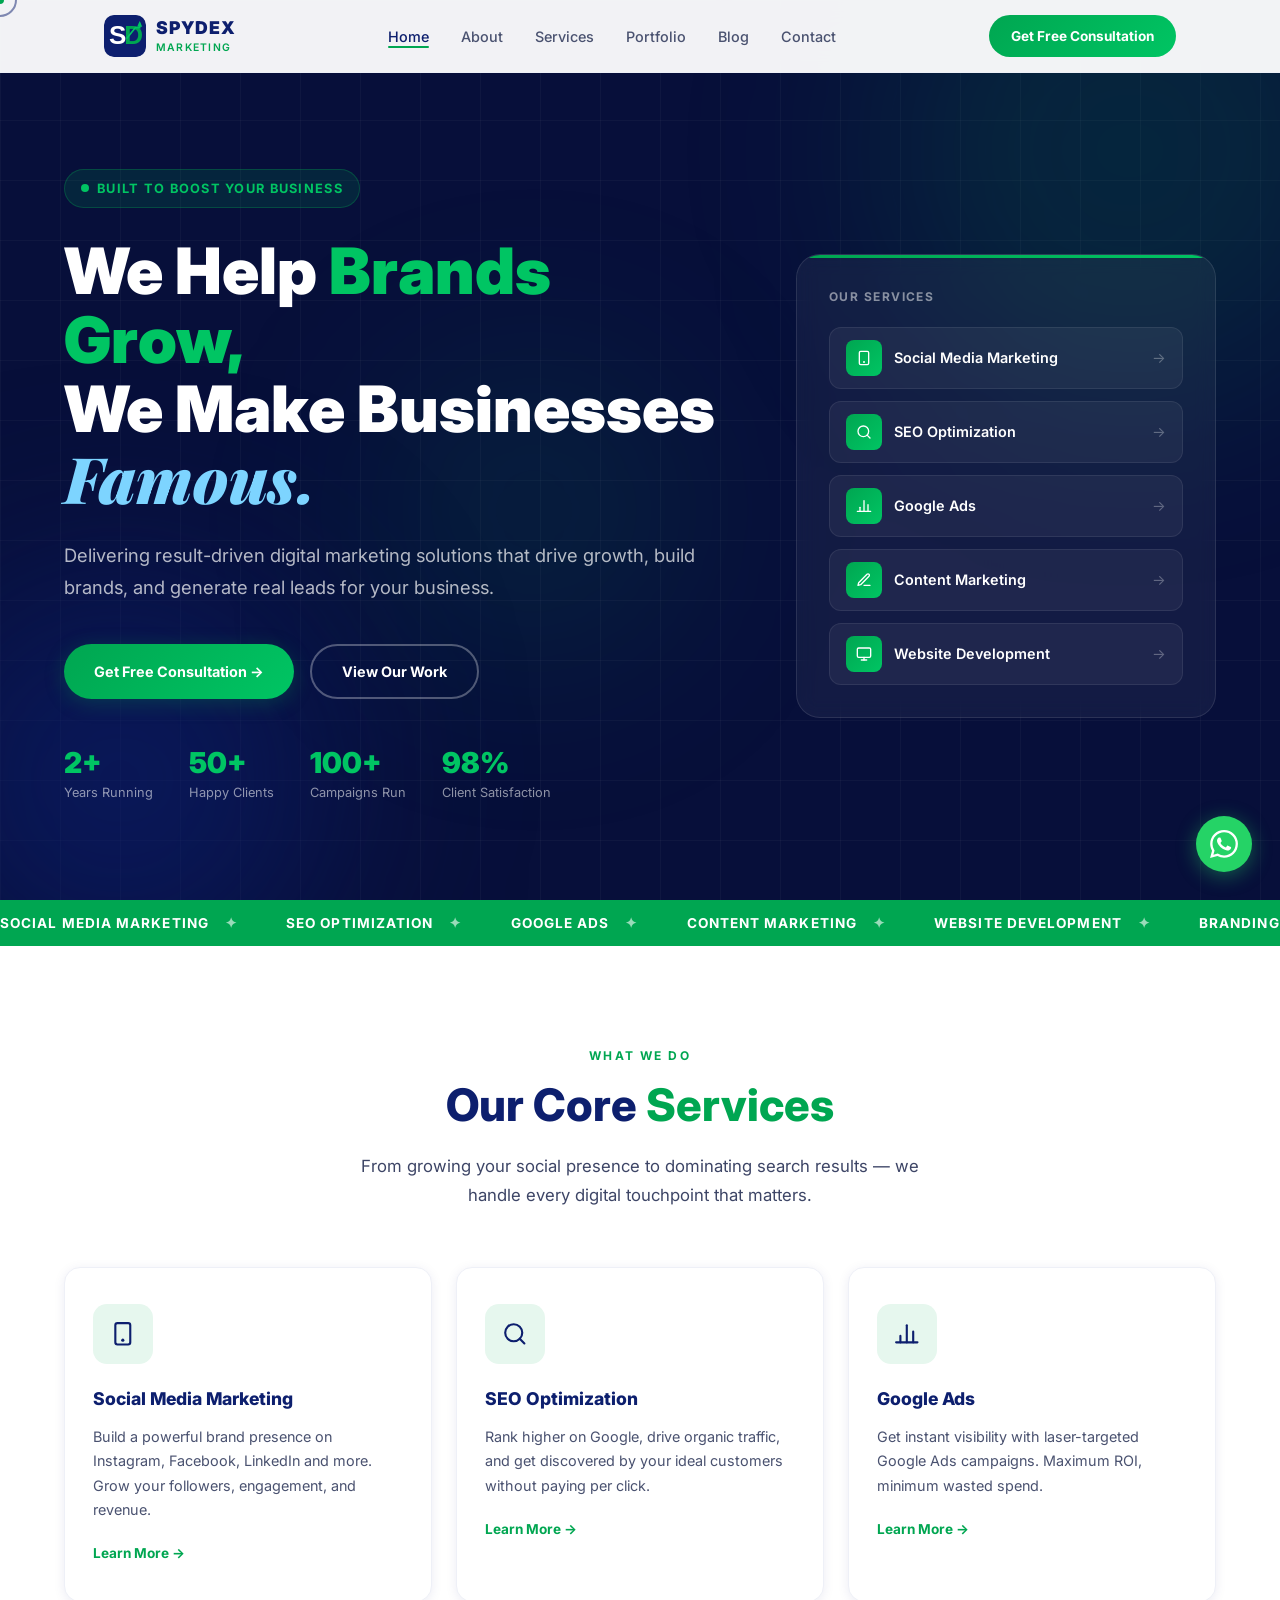
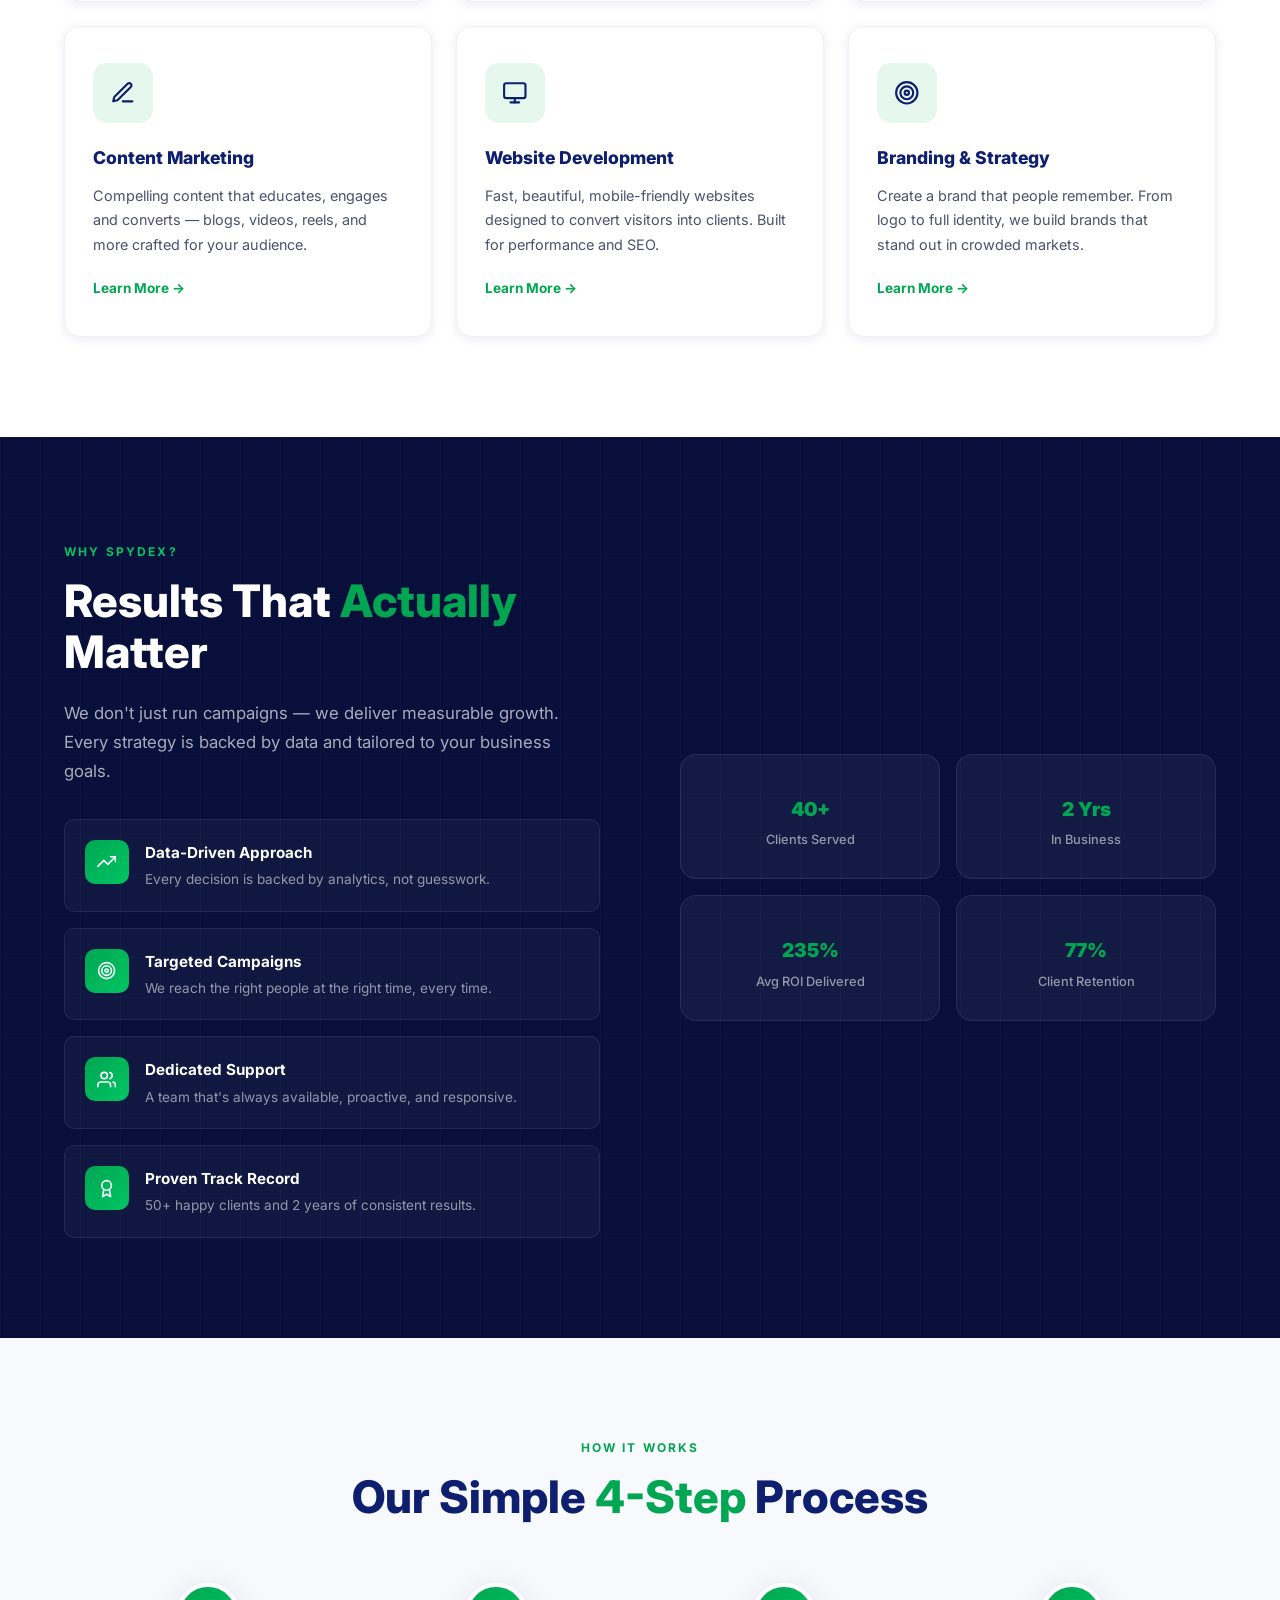
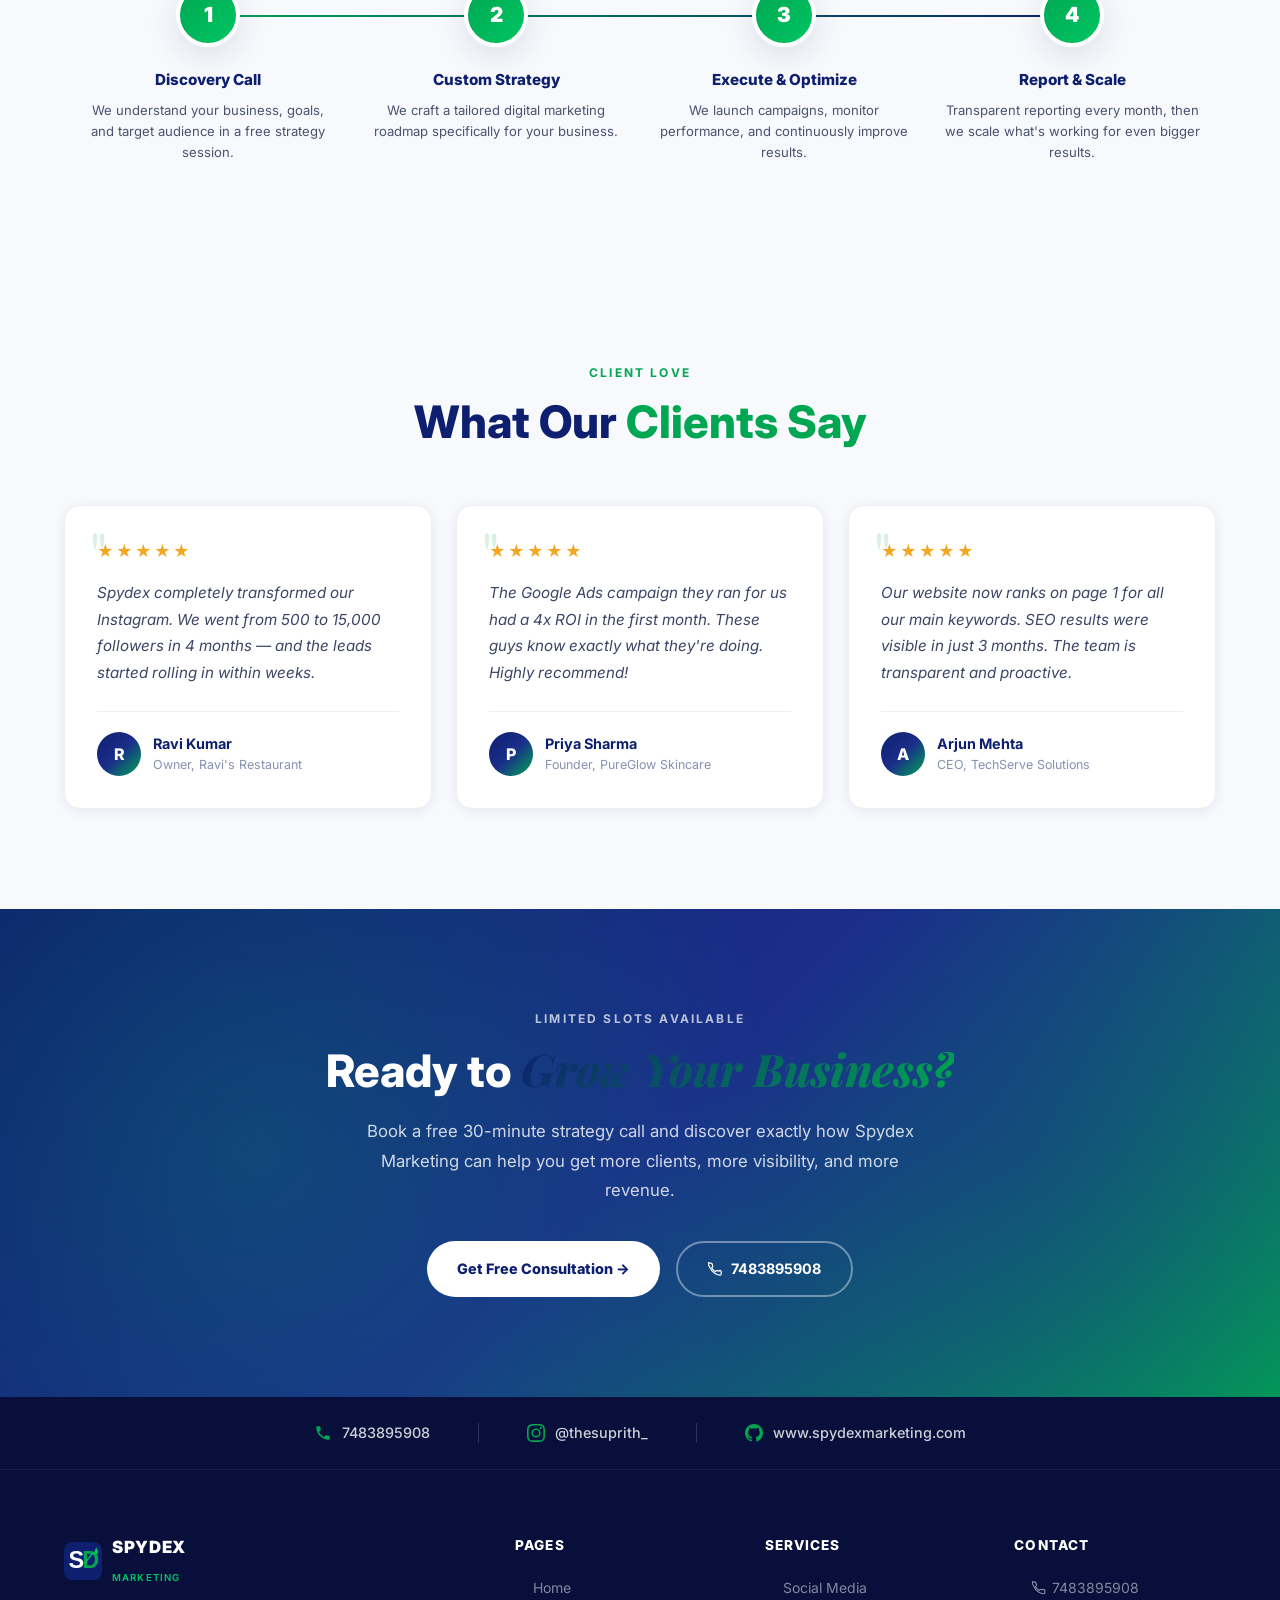
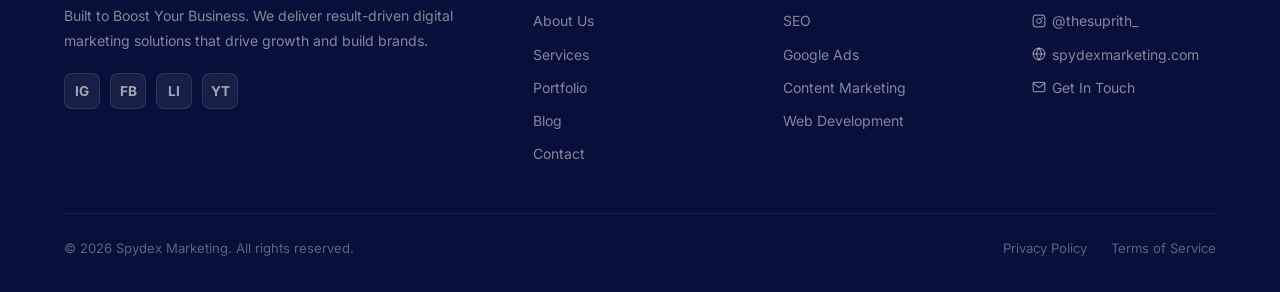
==== commit 7bf5dfd0: "Replace all emoji icons with custom SVG icon system (73 replacements across 7 pages)" ====
--- a/index.html
+++ b/index.html
@@ -105,11 +105,11 @@
         <div class="hero-card">
           <div class="hero-card-title">Our Services</div>
           <div class="hero-services">
-            <div class="hero-service-item"><div class="hero-service-icon">📱</div><span class="hero-service-name">Social Media Marketing</span><span class="hero-service-arrow">→</span></div>
-            <div class="hero-service-item"><div class="hero-service-icon">🔍</div><span class="hero-service-name">SEO Optimization</span><span class="hero-service-arrow">→</span></div>
-            <div class="hero-service-item"><div class="hero-service-icon">📊</div><span class="hero-service-name">Google Ads</span><span class="hero-service-arrow">→</span></div>
-            <div class="hero-service-item"><div class="hero-service-icon">✍️</div><span class="hero-service-name">Content Marketing</span><span class="hero-service-arrow">→</span></div>
-            <div class="hero-service-item"><div class="hero-service-icon">💻</div><span class="hero-service-name">Website Development</span><span class="hero-service-arrow">→</span></div>
+            <div class="hero-service-item"><div class="hero-service-icon"><svg class="icon"><use href="#ic-smartphone"/></svg></div><span class="hero-service-name">Social Media Marketing</span><span class="hero-service-arrow">→</span></div>
+            <div class="hero-service-item"><div class="hero-service-icon"><svg class="icon"><use href="#ic-search"/></svg></div><span class="hero-service-name">SEO Optimization</span><span class="hero-service-arrow">→</span></div>
+            <div class="hero-service-item"><div class="hero-service-icon"><svg class="icon"><use href="#ic-chartbar"/></svg></div><span class="hero-service-name">Google Ads</span><span class="hero-service-arrow">→</span></div>
+            <div class="hero-service-item"><div class="hero-service-icon"><svg class="icon"><use href="#ic-pen"/></svg></div><span class="hero-service-name">Content Marketing</span><span class="hero-service-arrow">→</span></div>
+            <div class="hero-service-item"><div class="hero-service-icon"><svg class="icon"><use href="#ic-monitor"/></svg></div><span class="hero-service-name">Website Development</span><span class="hero-service-arrow">→</span></div>
           </div>
         </div>
       </div>
@@ -149,37 +149,37 @@
     </p>
     <div class="services-grid">
       <div class="service-card reveal">
-        <div class="service-icon">📱</div>
+        <div class="service-icon"><svg class="icon"><use href="#ic-smartphone"/></svg></div>
         <h3>Social Media Marketing</h3>
         <p>Build a powerful brand presence on Instagram, Facebook, LinkedIn and more. Grow your followers, engagement, and revenue.</p>
         <a href="services.html" class="service-link">Learn More →</a>
       </div>
       <div class="service-card reveal">
-        <div class="service-icon">🔍</div>
+        <div class="service-icon"><svg class="icon"><use href="#ic-search"/></svg></div>
         <h3>SEO Optimization</h3>
         <p>Rank higher on Google, drive organic traffic, and get discovered by your ideal customers without paying per click.</p>
         <a href="services.html" class="service-link">Learn More →</a>
       </div>
       <div class="service-card reveal">
-        <div class="service-icon">📊</div>
+        <div class="service-icon"><svg class="icon"><use href="#ic-chartbar"/></svg></div>
         <h3>Google Ads</h3>
         <p>Get instant visibility with laser-targeted Google Ads campaigns. Maximum ROI, minimum wasted spend.</p>
         <a href="services.html" class="service-link">Learn More →</a>
       </div>
       <div class="service-card reveal">
-        <div class="service-icon">✍️</div>
+        <div class="service-icon"><svg class="icon"><use href="#ic-pen"/></svg></div>
         <h3>Content Marketing</h3>
         <p>Compelling content that educates, engages and converts — blogs, videos, reels, and more crafted for your audience.</p>
         <a href="services.html" class="service-link">Learn More →</a>
       </div>
       <div class="service-card reveal">
-        <div class="service-icon">💻</div>
+        <div class="service-icon"><svg class="icon"><use href="#ic-monitor"/></svg></div>
         <h3>Website Development</h3>
         <p>Fast, beautiful, mobile-friendly websites designed to convert visitors into clients. Built for performance and SEO.</p>
         <a href="services.html" class="service-link">Learn More →</a>
       </div>
       <div class="service-card reveal">
-        <div class="service-icon">🎯</div>
+        <div class="service-icon"><svg class="icon"><use href="#ic-target"/></svg></div>
         <h3>Branding & Strategy</h3>
         <p>Create a brand that people remember. From logo to full identity, we build brands that stand out in crowded markets.</p>
         <a href="services.html" class="service-link">Learn More →</a>
@@ -199,19 +199,19 @@
         <p class="body-text reveal">We don't just run campaigns — we deliver measurable growth. Every strategy is backed by data and tailored to your business goals.</p>
         <div class="why-features">
           <div class="why-feature reveal">
-            <div class="why-feature-icon">📈</div>
+            <div class="why-feature-icon"><svg class="icon"><use href="#ic-trending"/></svg></div>
             <div><h4>Data-Driven Approach</h4><p>Every decision is backed by analytics, not guesswork.</p></div>
           </div>
           <div class="why-feature reveal">
-            <div class="why-feature-icon">🎯</div>
+            <div class="why-feature-icon"><svg class="icon"><use href="#ic-target"/></svg></div>
             <div><h4>Targeted Campaigns</h4><p>We reach the right people at the right time, every time.</p></div>
           </div>
           <div class="why-feature reveal">
-            <div class="why-feature-icon">🤝</div>
+            <div class="why-feature-icon"><svg class="icon"><use href="#ic-users"/></svg></div>
             <div><h4>Dedicated Support</h4><p>A team that's always available, proactive, and responsive.</p></div>
           </div>
           <div class="why-feature reveal">
-            <div class="why-feature-icon">🏆</div>
+            <div class="why-feature-icon"><svg class="icon"><use href="#ic-award"/></svg></div>
             <div><h4>Proven Track Record</h4><p>50+ happy clients and 2 years of consistent results.</p></div>
           </div>
         </div>
@@ -310,7 +310,7 @@
     <p class="body-text reveal">Book a free 30-minute strategy call and discover exactly how Spydex Marketing can help you get more clients, more visibility, and more revenue.</p>
     <div class="cta-actions reveal">
       <a href="contact.html" class="btn btn-white">Get Free Consultation →</a>
-      <a href="tel:7483895908" class="btn btn-outline" style="border-color:rgba(255,255,255,0.4);color:white;">📞 7483895908</a>
+      <a href="tel:7483895908" class="btn btn-outline" style="border-color:rgba(255,255,255,0.4);color:white;"><svg class="icon"><use href="#ic-phone"/></svg> 7483895908</a>
     </div>
   </div>
 </section>
@@ -376,10 +376,10 @@
       <div class="footer-col">
         <h4>Contact</h4>
         <ul>
-          <li><a href="tel:7483895908">📞 7483895908</a></li>
-          <li><a href="https://instagram.com/thesuprith_">📸 @thesuprith_</a></li>
-          <li><a href="https://www.spydexmarketing.com">🌐 spydexmarketing.com</a></li>
-          <li><a href="contact.html">📧 Get In Touch</a></li>
+          <li><a href="tel:7483895908"><svg class="icon"><use href="#ic-phone"/></svg> 7483895908</a></li>
+          <li><a href="https://instagram.com/thesuprith_"><svg class="icon"><use href="#ic-instagram"/></svg> @thesuprith_</a></li>
+          <li><a href="https://www.spydexmarketing.com"><svg class="icon"><use href="#ic-globe"/></svg> spydexmarketing.com</a></li>
+          <li><a href="contact.html"><svg class="icon"><use href="#ic-mail"/></svg> Get In Touch</a></li>
         </ul>
       </div>
     </div>
--- a/style.css
+++ b/style.css
@@ -3,6 +3,14 @@
    ============================================================ */
 
 *, *::before, *::after { margin: 0; padding: 0; box-sizing: border-box; }
+
+/* ── ICON SYSTEM ── */
+svg.icon { width: 1em; height: 1em; display: inline-block; vertical-align: -0.15em; flex-shrink: 0; }
+.service-icon svg.icon, .sd-icon svg.icon { color: var(--navy); }
+.service-card:hover .service-icon svg.icon, .service-detail-card:hover .sd-icon svg.icon { color: white; }
+.ci-icon svg.icon, .why-feature-icon svg.icon, .hero-service-icon svg.icon { color: white; }
+.contact-strip-item svg.icon { width: 18px; height: 18px; color: var(--green); flex-shrink: 0; vertical-align: middle; }
+.blog-meta svg.icon { width: 14px; height: 14px; vertical-align: -0.1em; }
 
 :root {
   --navy:        #0d1f6e;
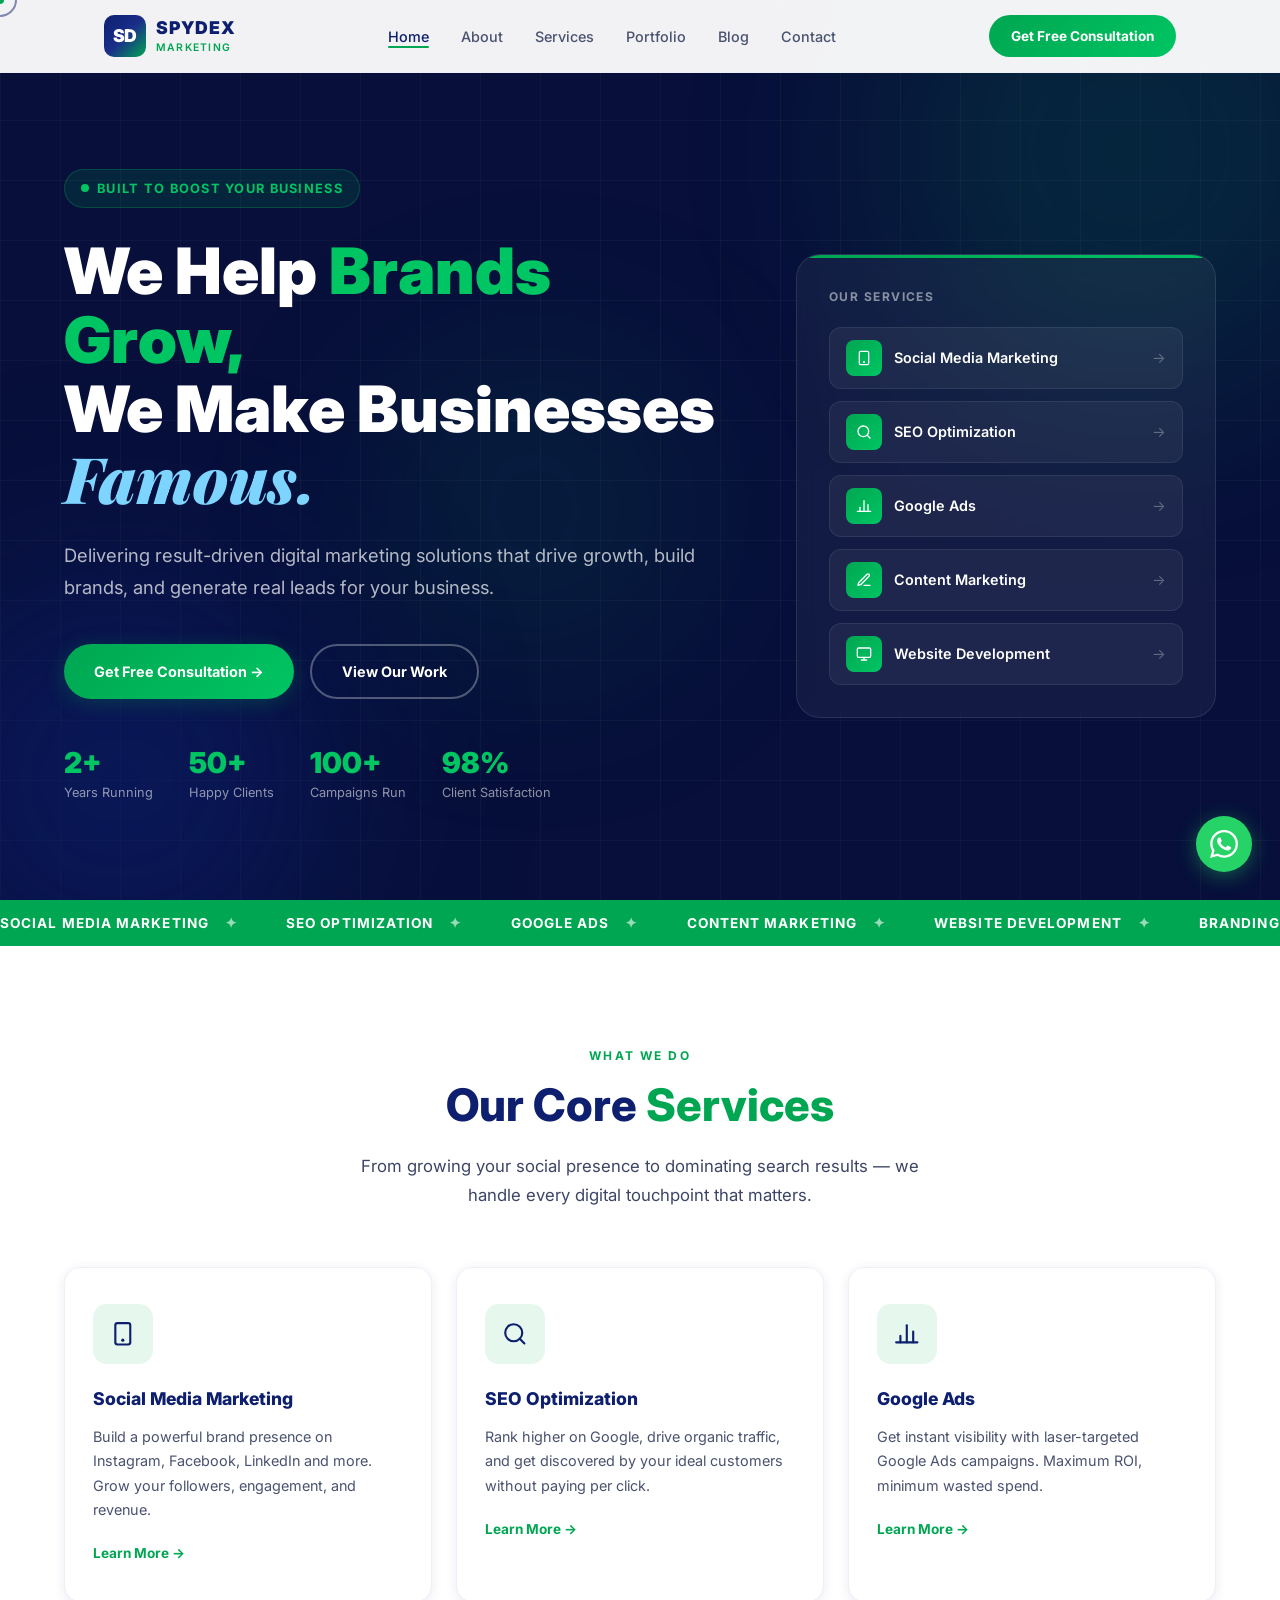
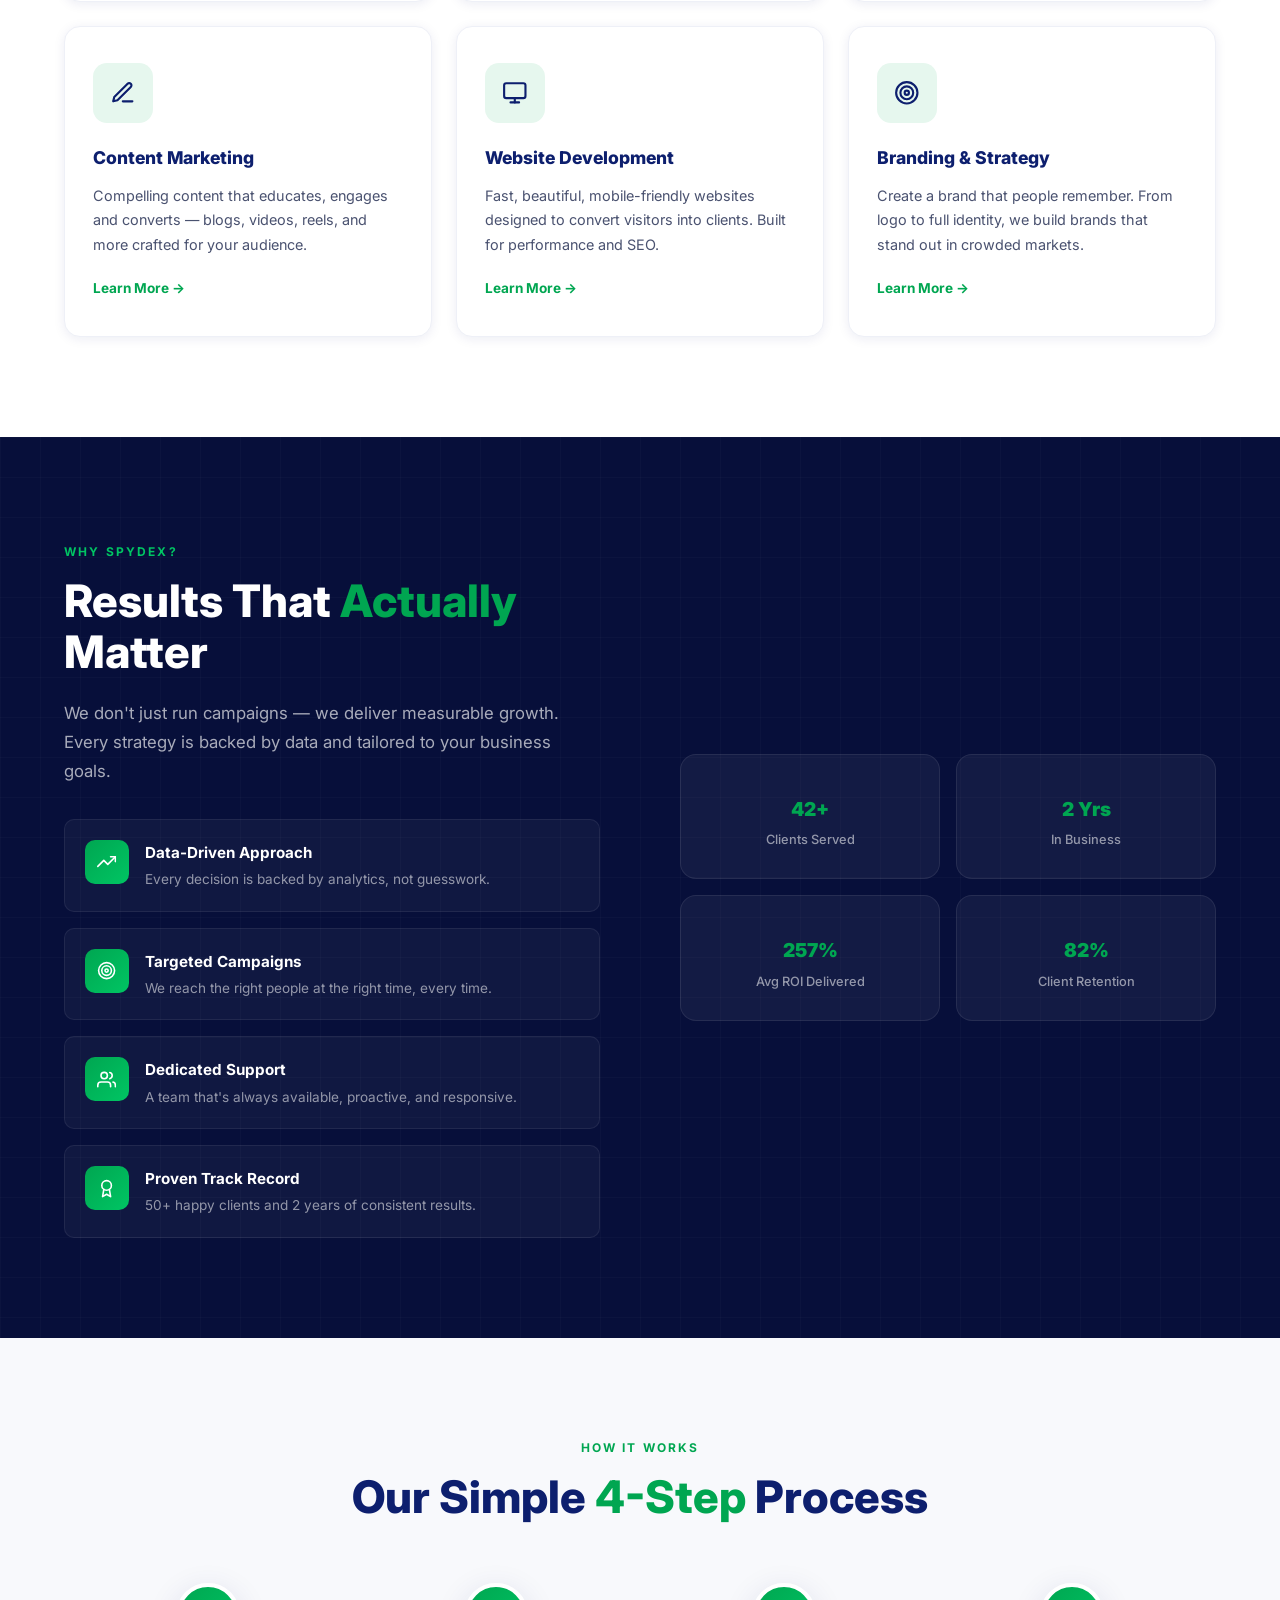
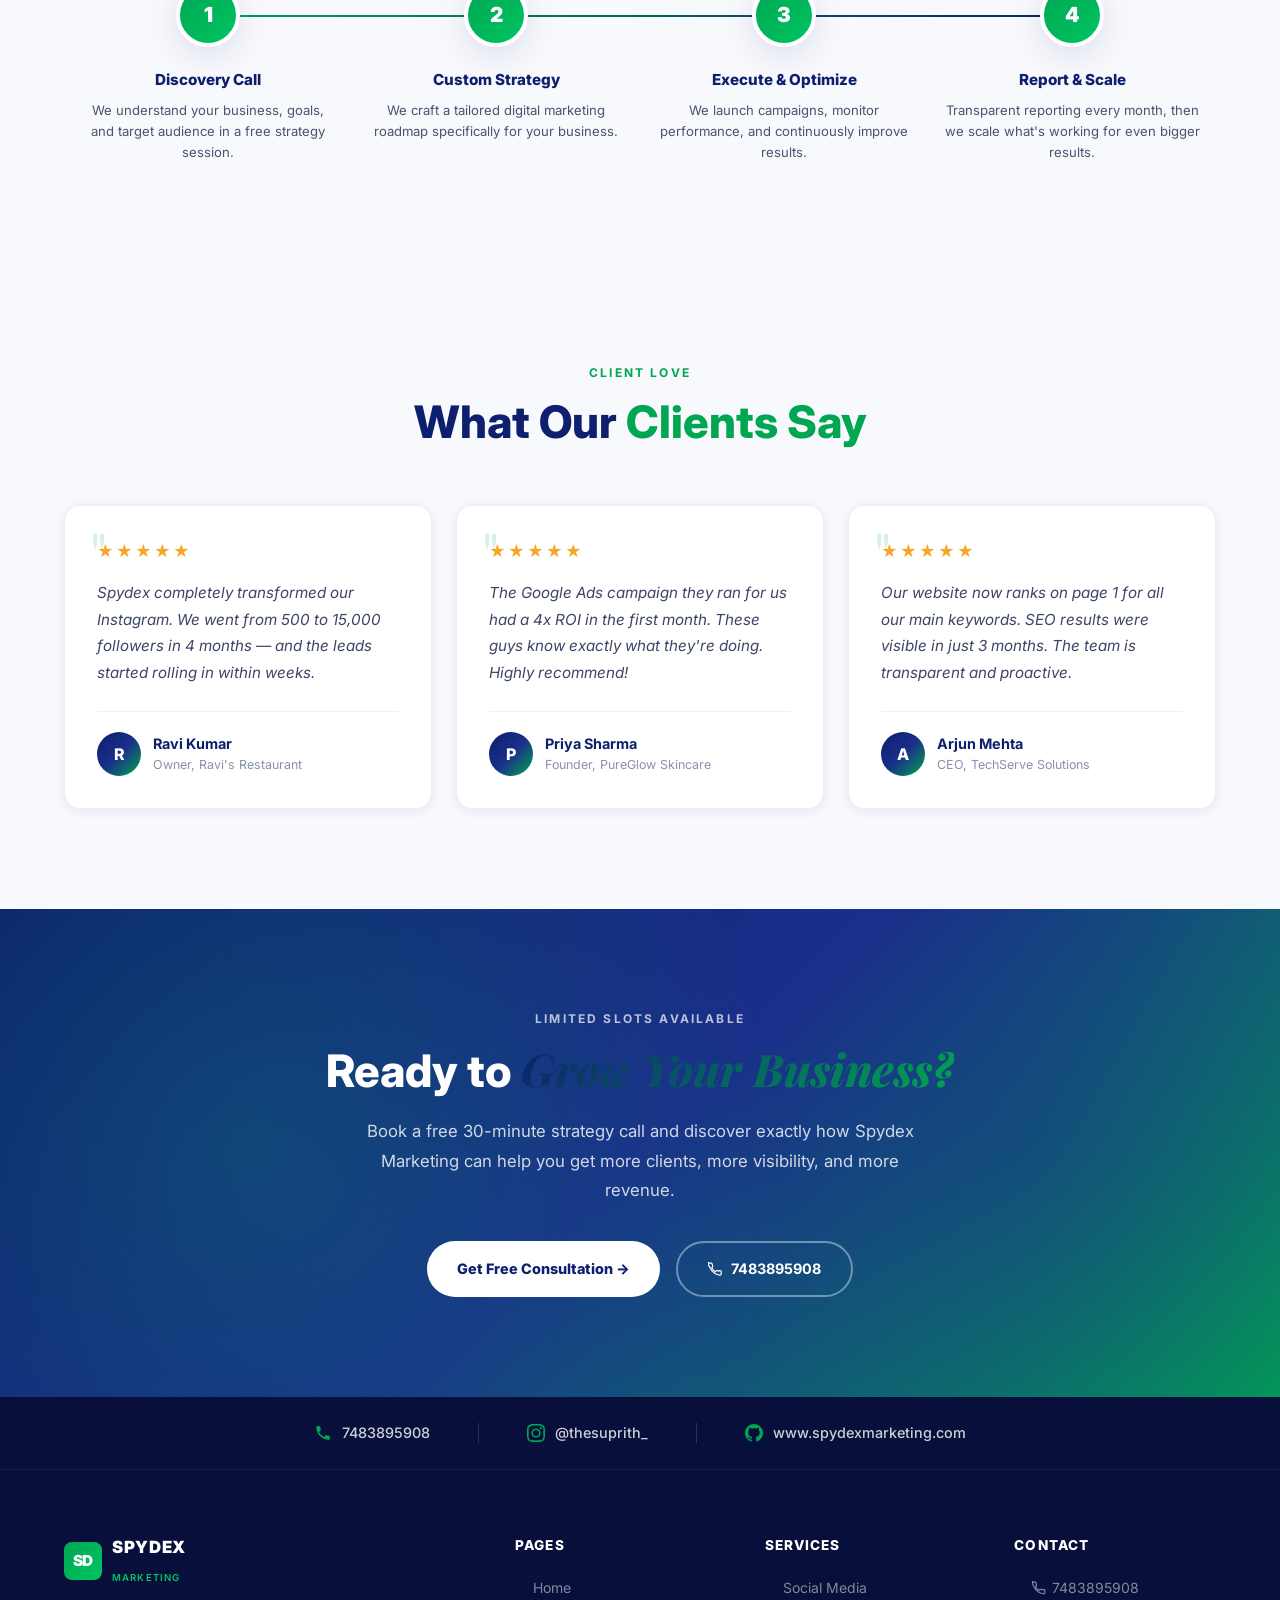
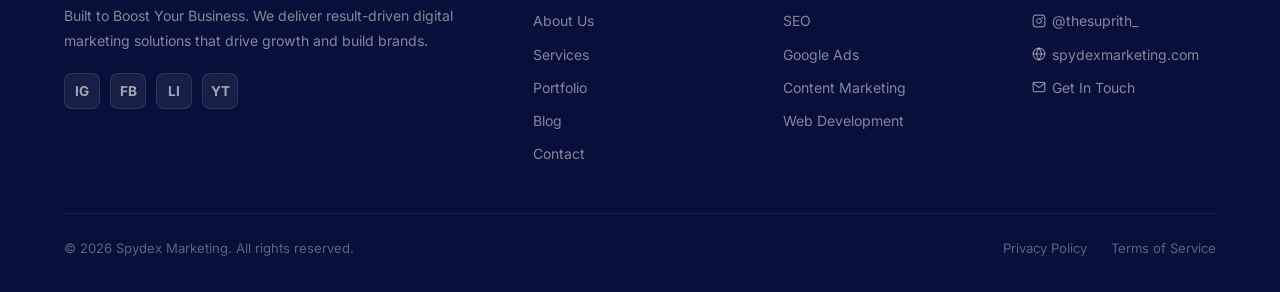
==== commit 1c7423d8: "Revert logo to SD badge; add mobile-only services section on homepage" ====
--- a/index.html
+++ b/index.html
@@ -34,7 +34,7 @@
 <nav class="nav" id="nav">
   <div class="nav-inner">
     <a href="index.html" class="nav-logo">
-      <div class="nav-logo-icon"><img src="favicon.svg" alt="Spydex Marketing Logo"/></div>
+      <div class="nav-logo-icon">SD</div>
       <div class="nav-logo-text"><strong>SPYDEX</strong><span>Marketing</span></div>
     </a>
     <ul class="nav-links">
@@ -113,6 +113,63 @@
           </div>
         </div>
       </div>
+    </div>
+  </div>
+</section>
+
+<!-- MOBILE SERVICES SECTION (hidden on desktop) -->
+<section class="mobile-services-section">
+  <div class="container">
+    <p class="mobile-services-intro">From growing your social presence to dominating search results — we handle every digital touchpoint that matters.</p>
+    <div class="mobile-services-grid">
+      <a href="services.html" class="mobile-svc-card">
+        <div class="mobile-svc-icon"><svg class="icon"><use href="#ic-smartphone"/></svg></div>
+        <div class="mobile-svc-body">
+          <h3>Social Media Marketing</h3>
+          <p>Build a powerful brand presence on Instagram, Facebook, LinkedIn and more. Grow your followers, engagement, and revenue.</p>
+          <span class="mobile-svc-link">Learn More →</span>
+        </div>
+      </a>
+      <a href="services.html" class="mobile-svc-card">
+        <div class="mobile-svc-icon"><svg class="icon"><use href="#ic-search"/></svg></div>
+        <div class="mobile-svc-body">
+          <h3>SEO Optimization</h3>
+          <p>Rank higher on Google, drive organic traffic, and get discovered by your ideal customers without paying per click.</p>
+          <span class="mobile-svc-link">Learn More →</span>
+        </div>
+      </a>
+      <a href="services.html" class="mobile-svc-card">
+        <div class="mobile-svc-icon"><svg class="icon"><use href="#ic-chartbar"/></svg></div>
+        <div class="mobile-svc-body">
+          <h3>Google Ads</h3>
+          <p>Get instant visibility with laser-targeted Google Ads campaigns. Maximum ROI, minimum wasted spend.</p>
+          <span class="mobile-svc-link">Learn More →</span>
+        </div>
+      </a>
+      <a href="services.html" class="mobile-svc-card">
+        <div class="mobile-svc-icon"><svg class="icon"><use href="#ic-pen"/></svg></div>
+        <div class="mobile-svc-body">
+          <h3>Content Marketing</h3>
+          <p>Compelling content that educates, engages and converts — blogs, videos, reels, and more crafted for your audience.</p>
+          <span class="mobile-svc-link">Learn More →</span>
+        </div>
+      </a>
+      <a href="services.html" class="mobile-svc-card">
+        <div class="mobile-svc-icon"><svg class="icon"><use href="#ic-monitor"/></svg></div>
+        <div class="mobile-svc-body">
+          <h3>Website Development</h3>
+          <p>Fast, beautiful, mobile-friendly websites designed to convert visitors into clients. Built for performance and SEO.</p>
+          <span class="mobile-svc-link">Learn More →</span>
+        </div>
+      </a>
+      <a href="services.html" class="mobile-svc-card">
+        <div class="mobile-svc-icon"><svg class="icon"><use href="#ic-target"/></svg></div>
+        <div class="mobile-svc-body">
+          <h3>Branding & Strategy</h3>
+          <p>Create a brand that people remember. From logo to full identity, we build brands that stand out in crowded markets.</p>
+          <span class="mobile-svc-link">Learn More →</span>
+        </div>
+      </a>
     </div>
   </div>
 </section>
@@ -341,7 +398,7 @@
     <div class="footer-grid">
       <div class="footer-brand">
         <div class="footer-logo">
-          <div class="footer-logo-icon"><img src="favicon.svg" alt="Spydex Marketing Logo"/></div>
+          <div class="footer-logo-icon">SD</div>
           <div><strong>SPYDEX</strong><span>Marketing</span></div>
         </div>
         <p class="footer-desc">Built to Boost Your Business. We deliver result-driven digital marketing solutions that drive growth and build brands.</p>
--- a/style.css
+++ b/style.css
@@ -107,9 +107,11 @@
 .nav-logo { display: flex; align-items: center; gap: 10px; }
 .nav-logo-icon {
   width: 42px; height: 42px; border-radius: 10px;
-  overflow: hidden; flex-shrink: 0;
-}
-.nav-logo-icon img { width: 100%; height: 100%; display: block; object-fit: cover; }
+  background: var(--gradient);
+  display: flex; align-items: center; justify-content: center;
+  font-size: 1.1rem; font-weight: 900; color: white;
+  letter-spacing: -0.05em; flex-shrink: 0;
+}
 .nav-logo-text { line-height: 1.1; }
 .nav-logo-text strong { display: block; font-size: 1.1rem; font-weight: 900; color: var(--navy); letter-spacing: 0.04em; }
 .nav-logo-text span { font-size: 0.65rem; font-weight: 600; color: var(--green); letter-spacing: 0.12em; text-transform: uppercase; }
@@ -372,8 +374,7 @@
 .footer-grid { display: grid; grid-template-columns: 2fr 1fr 1fr 1fr; gap: 48px; margin-bottom: 48px; }
 .footer-brand { }
 .footer-logo { display: flex; align-items: center; gap: 10px; margin-bottom: 16px; }
-.footer-logo-icon { width: 38px; height: 38px; border-radius: 8px; overflow: hidden; flex-shrink: 0; }
-.footer-logo-icon img { width: 100%; height: 100%; display: block; object-fit: cover; }
+.footer-logo-icon { width: 38px; height: 38px; border-radius: 8px; background: var(--gradient-g); display: flex; align-items: center; justify-content: center; font-weight: 900; color: white; font-size: 0.95rem; letter-spacing: -0.05em; }
 .footer-logo strong { font-size: 1.05rem; font-weight: 900; color: white; letter-spacing: 0.04em; display: block; }
 .footer-logo span { font-size: 0.6rem; font-weight: 600; color: var(--green-light); letter-spacing: 0.12em; text-transform: uppercase; }
 .footer-desc { font-size: 0.88rem; color: rgba(255,255,255,0.5); line-height: 1.75; margin-bottom: 20px; }
@@ -540,7 +541,31 @@
   .blog-grid { grid-template-columns: repeat(2, 1fr); }
   .services-detail { grid-template-columns: 1fr; }
 }
+/* ── MOBILE SERVICES SECTION ── */
+.mobile-services-section { display: none; background: var(--navy-dark); padding: 56px 0 64px; }
+.mobile-services-intro { color: rgba(255,255,255,0.6); font-size: 0.95rem; line-height: 1.75; text-align: center; margin-bottom: 36px; max-width: 480px; margin-left: auto; margin-right: auto; }
+.mobile-services-grid { display: flex; flex-direction: column; gap: 14px; }
+.mobile-svc-card {
+  display: flex; align-items: flex-start; gap: 16px;
+  background: rgba(255,255,255,0.05);
+  border: 1px solid rgba(255,255,255,0.08);
+  border-radius: 14px; padding: 20px 18px;
+  text-decoration: none; transition: all 0.25s ease;
+  border-left: 3px solid var(--green);
+}
+.mobile-svc-card:hover { background: rgba(0,166,81,0.1); border-color: rgba(0,166,81,0.3); transform: translateX(4px); }
+.mobile-svc-icon {
+  width: 44px; height: 44px; border-radius: 10px;
+  background: var(--gradient-g); flex-shrink: 0;
+  display: flex; align-items: center; justify-content: center;
+  font-size: 1.2rem; color: white;
+}
+.mobile-svc-body h3 { font-size: 0.95rem; font-weight: 800; color: white; margin-bottom: 6px; }
+.mobile-svc-body p { font-size: 0.82rem; color: rgba(255,255,255,0.5); line-height: 1.65; margin-bottom: 10px; }
+.mobile-svc-link { font-size: 0.8rem; font-weight: 700; color: var(--green); letter-spacing: 0.02em; }
+
 @media (max-width: 768px) {
+  .mobile-services-section { display: block; }
   .section { padding: 72px 0; }
   .nav-links, .nav-cta { display: none; }
   .hamburger { display: flex; }
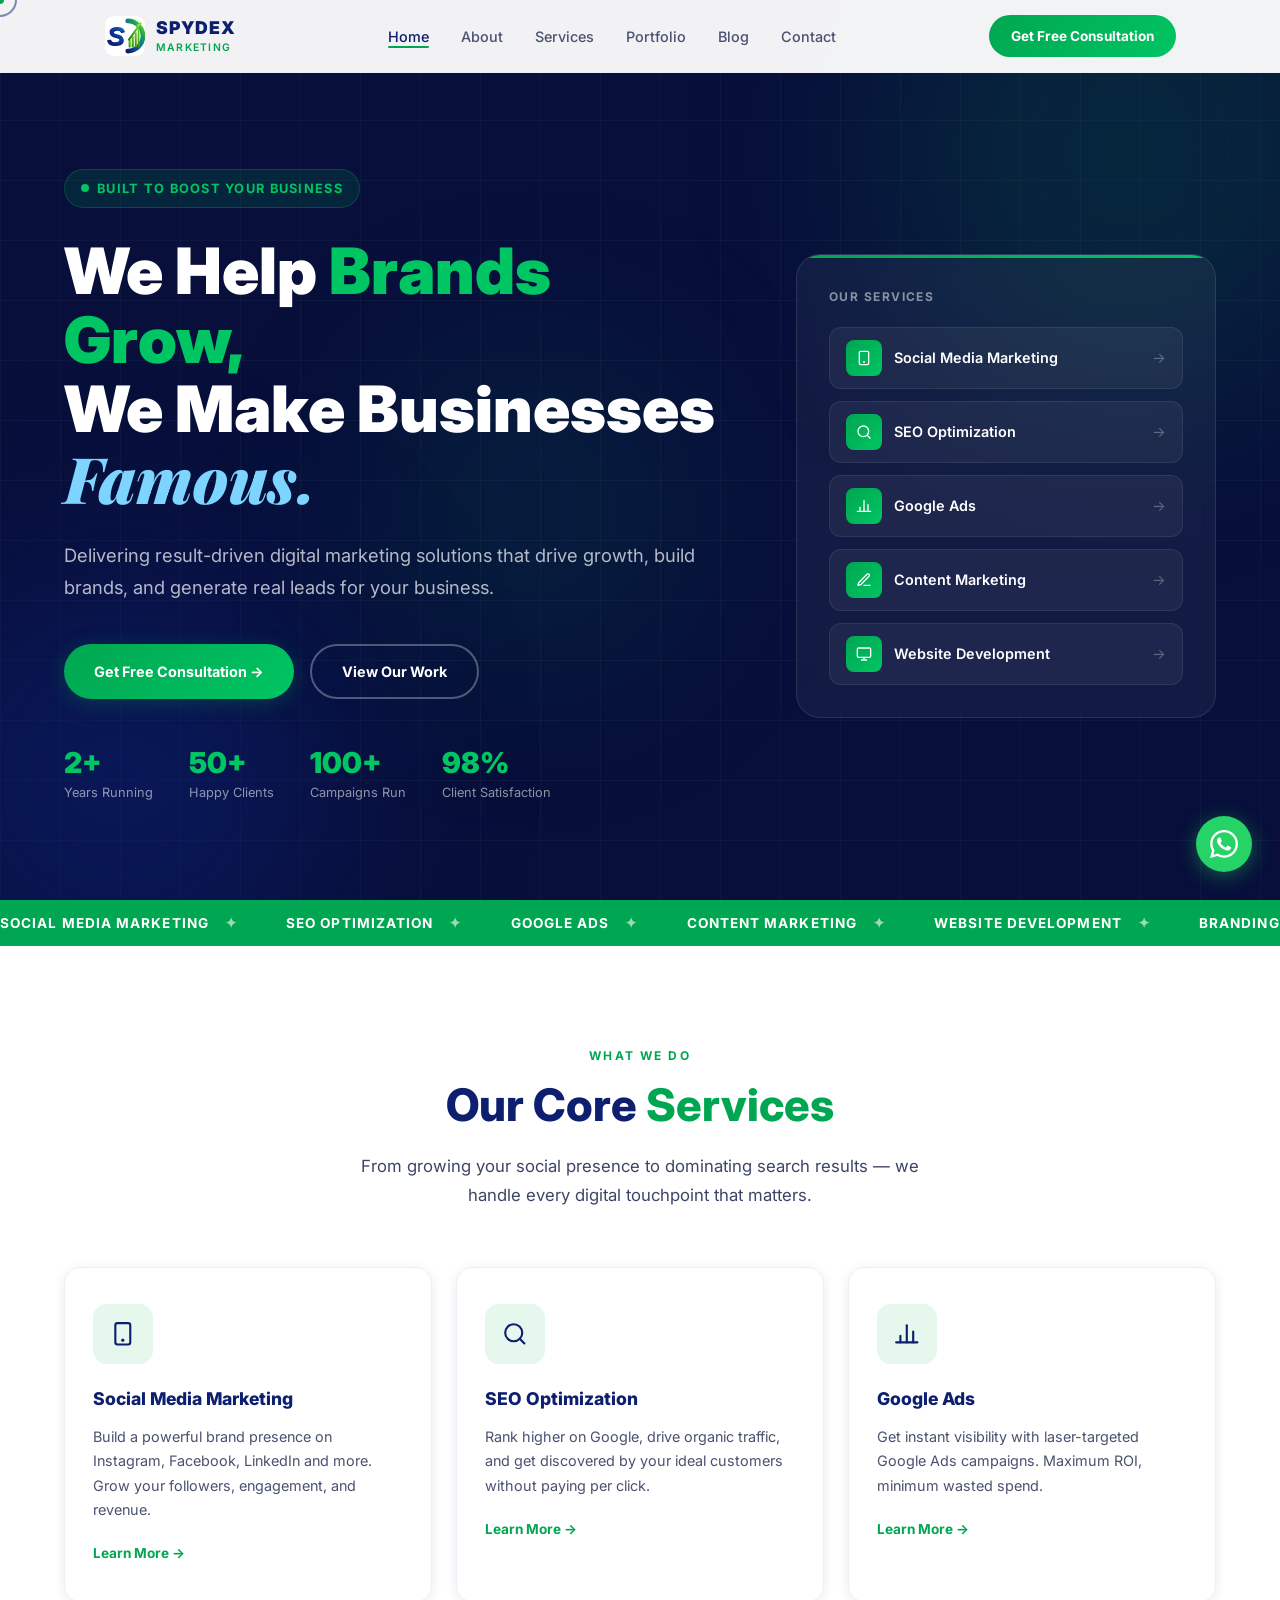
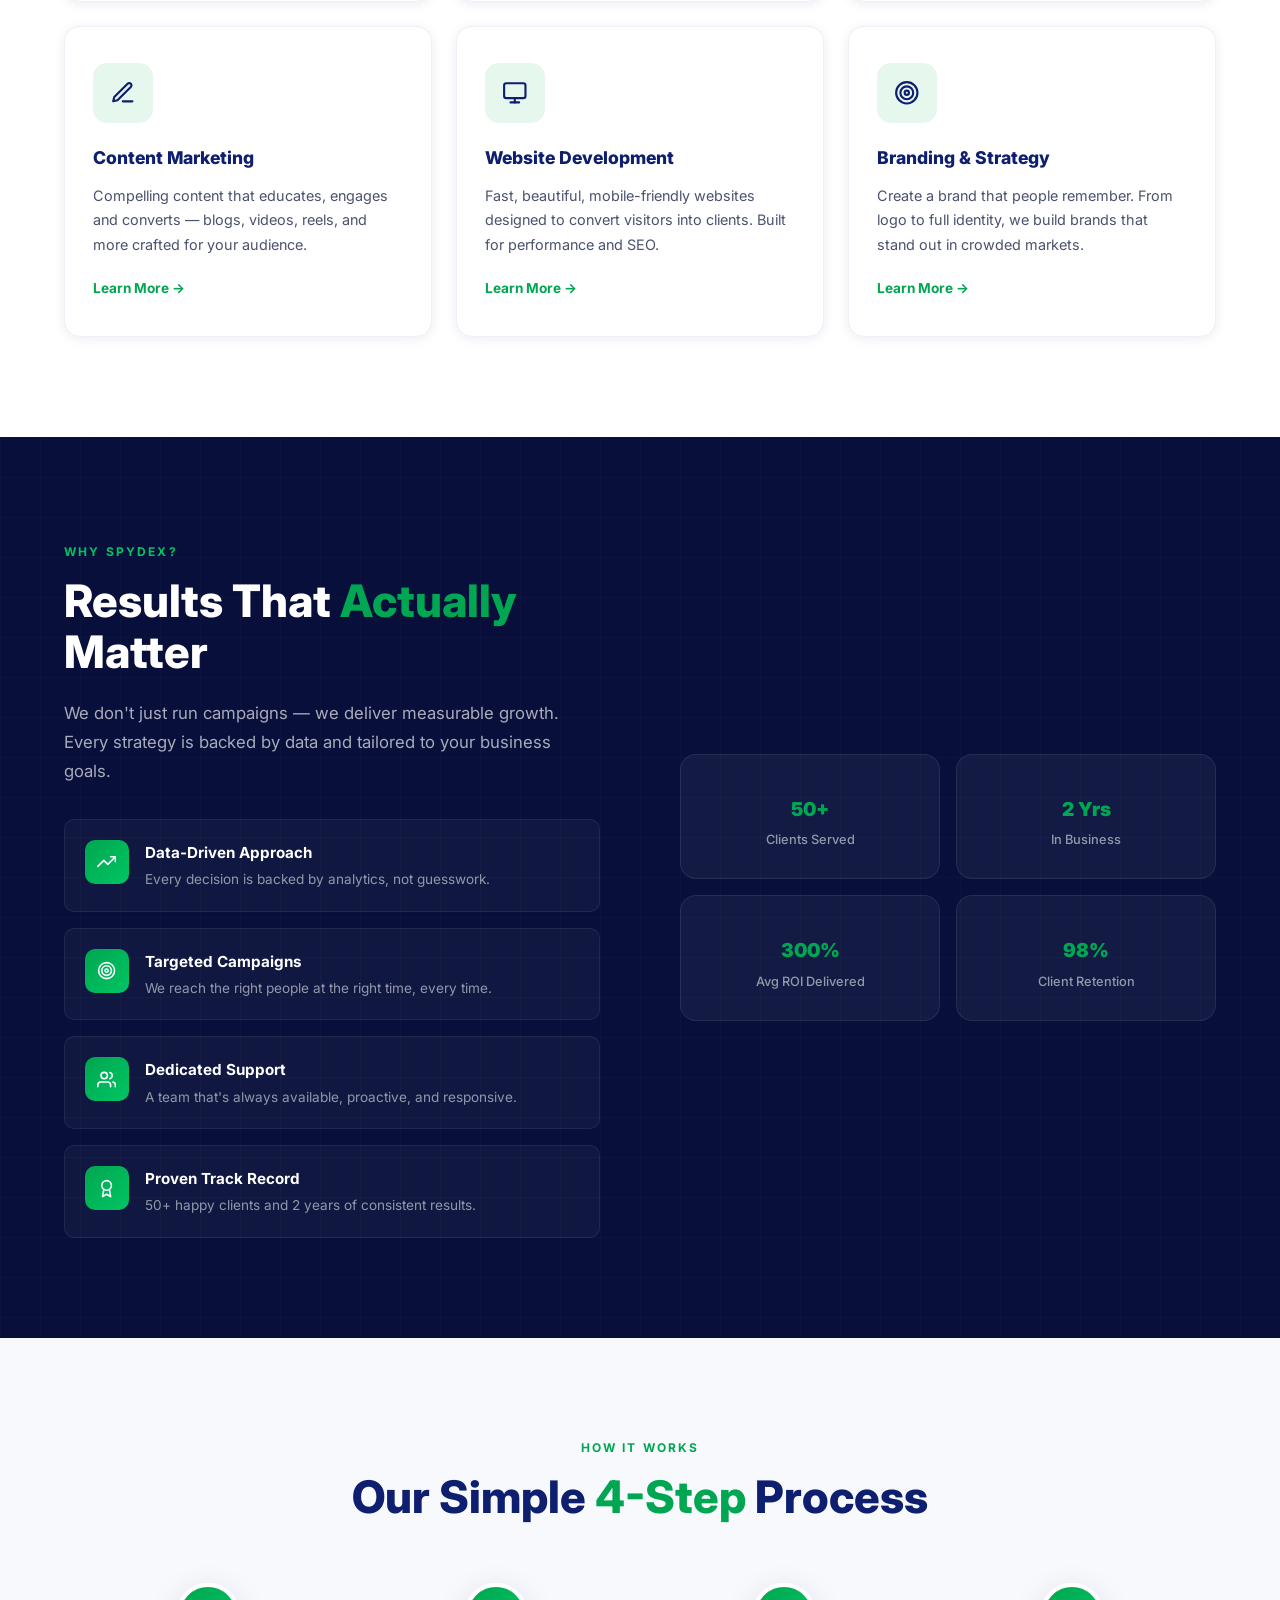
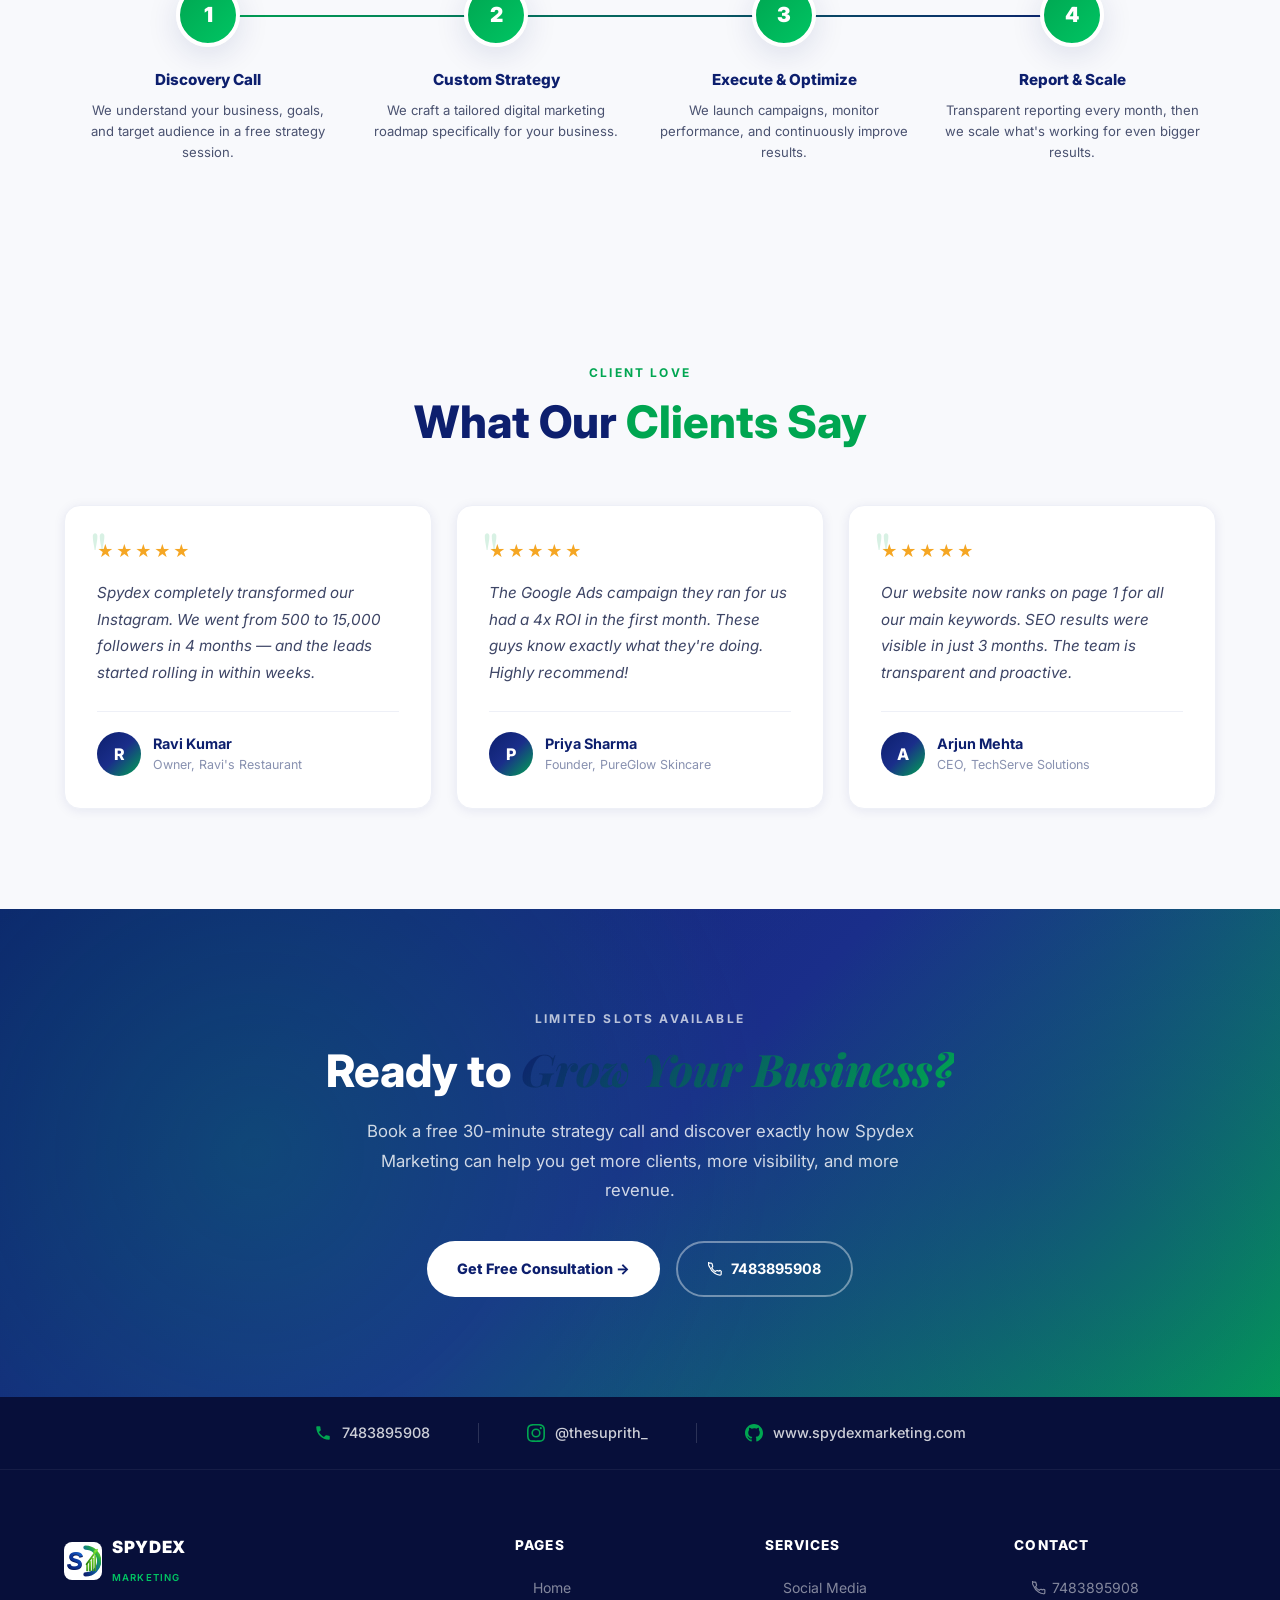
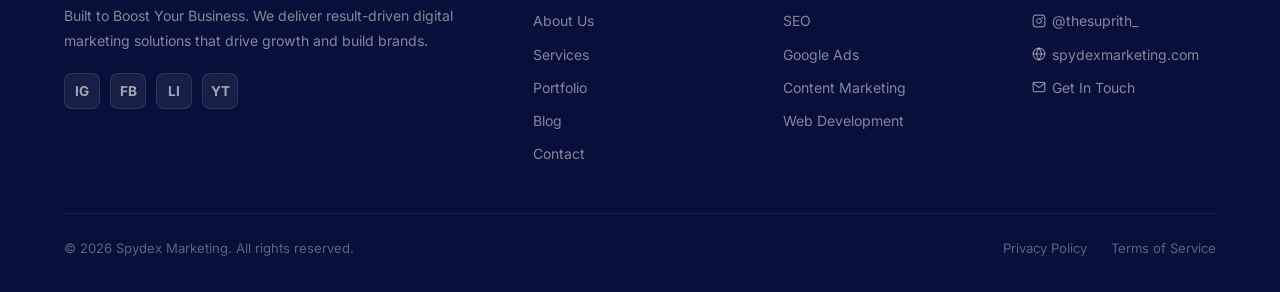
==== commit 054b4f5e: "Add SVG logo recreation (SD mark with blue S, green chart+arrow); use in nav/footer/favicon" ====
--- a/index.html
+++ b/index.html
@@ -34,7 +34,7 @@
 <nav class="nav" id="nav">
   <div class="nav-inner">
     <a href="index.html" class="nav-logo">
-      <div class="nav-logo-icon">SD</div>
+      <div class="nav-logo-icon"><img src="logo.svg" alt="Spydex Marketing"/></div>
       <div class="nav-logo-text"><strong>SPYDEX</strong><span>Marketing</span></div>
     </a>
     <ul class="nav-links">
@@ -398,7 +398,7 @@
     <div class="footer-grid">
       <div class="footer-brand">
         <div class="footer-logo">
-          <div class="footer-logo-icon">SD</div>
+          <div class="footer-logo-icon"><img src="logo.svg" alt="Spydex Marketing"/></div>
           <div><strong>SPYDEX</strong><span>Marketing</span></div>
         </div>
         <p class="footer-desc">Built to Boost Your Business. We deliver result-driven digital marketing solutions that drive growth and build brands.</p>
--- a/style.css
+++ b/style.css
@@ -107,11 +107,10 @@
 .nav-logo { display: flex; align-items: center; gap: 10px; }
 .nav-logo-icon {
   width: 42px; height: 42px; border-radius: 10px;
-  background: var(--gradient);
-  display: flex; align-items: center; justify-content: center;
-  font-size: 1.1rem; font-weight: 900; color: white;
-  letter-spacing: -0.05em; flex-shrink: 0;
-}
+  overflow: hidden; flex-shrink: 0; background: white;
+  border: 1px solid rgba(0,0,0,0.06);
+}
+.nav-logo-icon img { width: 100%; height: 100%; object-fit: contain; display: block; }
 .nav-logo-text { line-height: 1.1; }
 .nav-logo-text strong { display: block; font-size: 1.1rem; font-weight: 900; color: var(--navy); letter-spacing: 0.04em; }
 .nav-logo-text span { font-size: 0.65rem; font-weight: 600; color: var(--green); letter-spacing: 0.12em; text-transform: uppercase; }
@@ -374,7 +373,8 @@
 .footer-grid { display: grid; grid-template-columns: 2fr 1fr 1fr 1fr; gap: 48px; margin-bottom: 48px; }
 .footer-brand { }
 .footer-logo { display: flex; align-items: center; gap: 10px; margin-bottom: 16px; }
-.footer-logo-icon { width: 38px; height: 38px; border-radius: 8px; background: var(--gradient-g); display: flex; align-items: center; justify-content: center; font-weight: 900; color: white; font-size: 0.95rem; letter-spacing: -0.05em; }
+.footer-logo-icon { width: 38px; height: 38px; border-radius: 8px; overflow: hidden; background: white; border: 1px solid rgba(255,255,255,0.15); flex-shrink: 0; }
+.footer-logo-icon img { width: 100%; height: 100%; object-fit: contain; display: block; }
 .footer-logo strong { font-size: 1.05rem; font-weight: 900; color: white; letter-spacing: 0.04em; display: block; }
 .footer-logo span { font-size: 0.6rem; font-weight: 600; color: var(--green-light); letter-spacing: 0.12em; text-transform: uppercase; }
 .footer-desc { font-size: 0.88rem; color: rgba(255,255,255,0.5); line-height: 1.75; margin-bottom: 20px; }
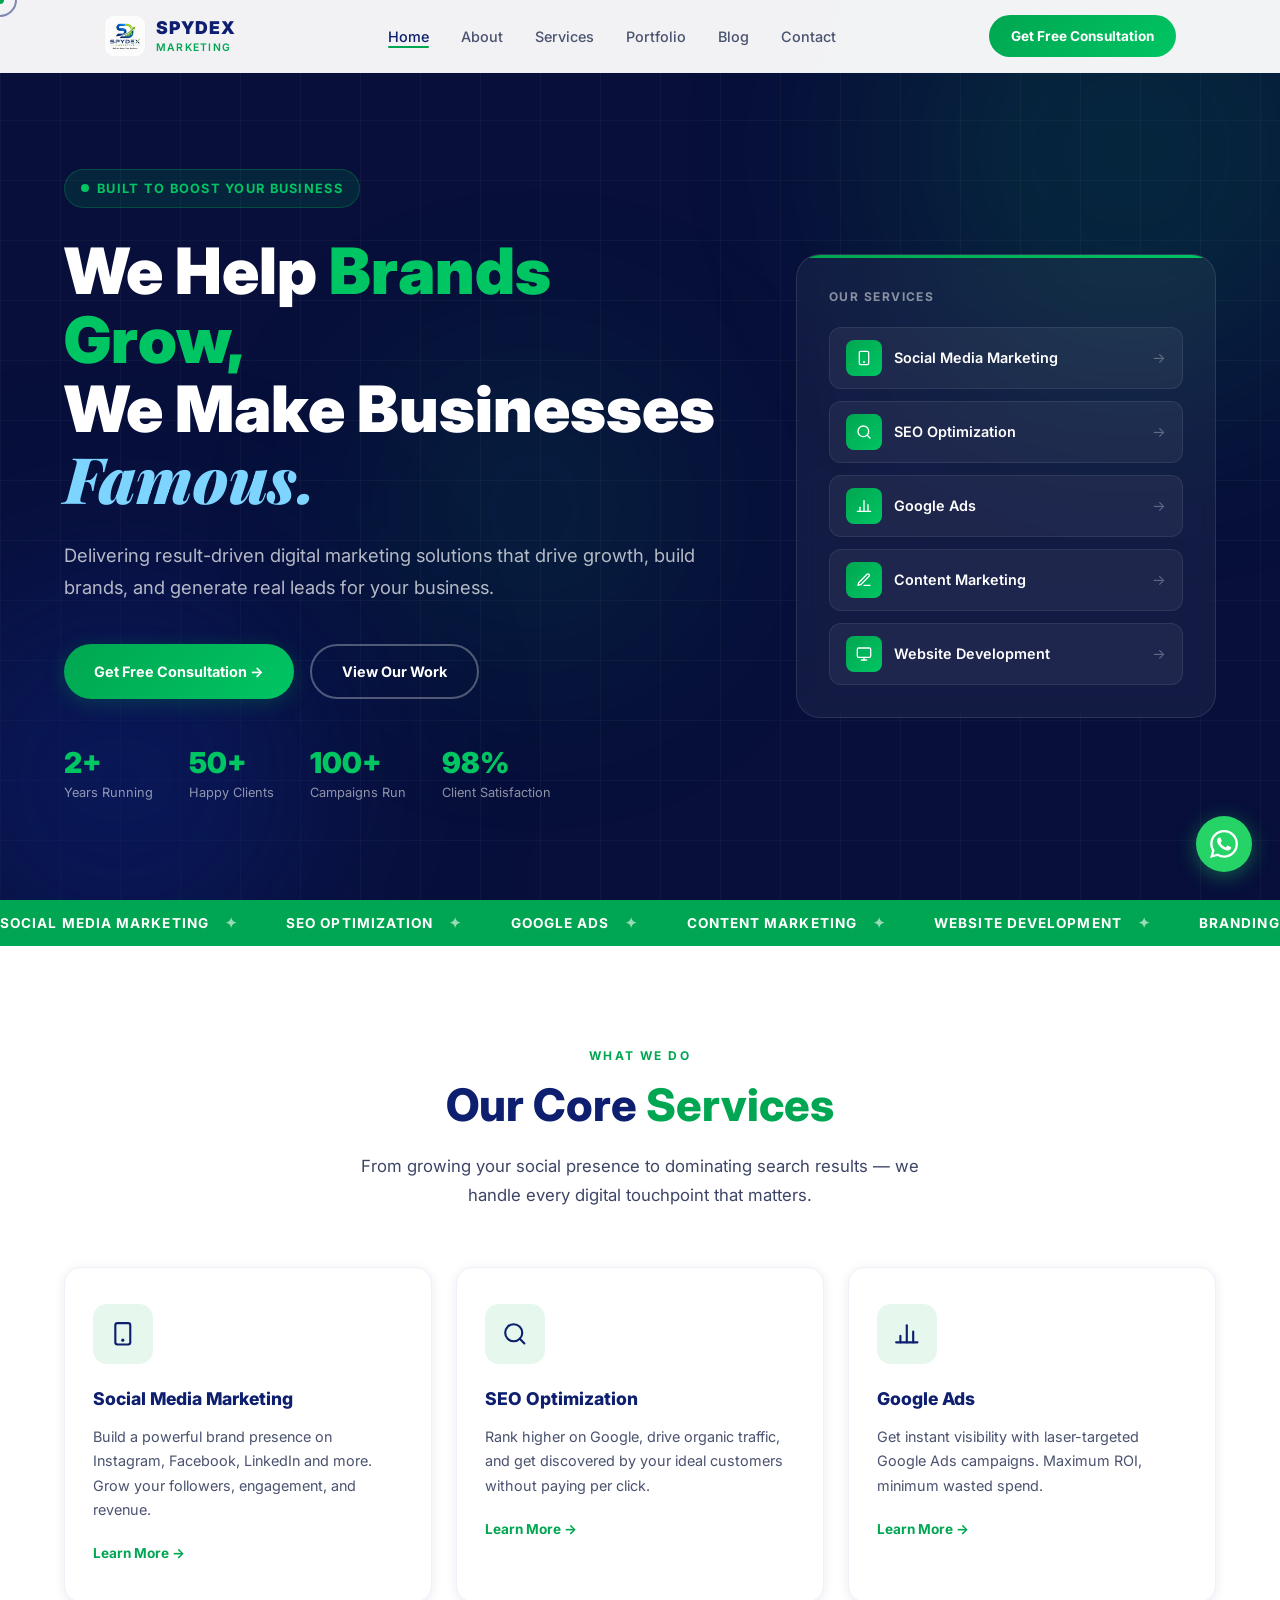
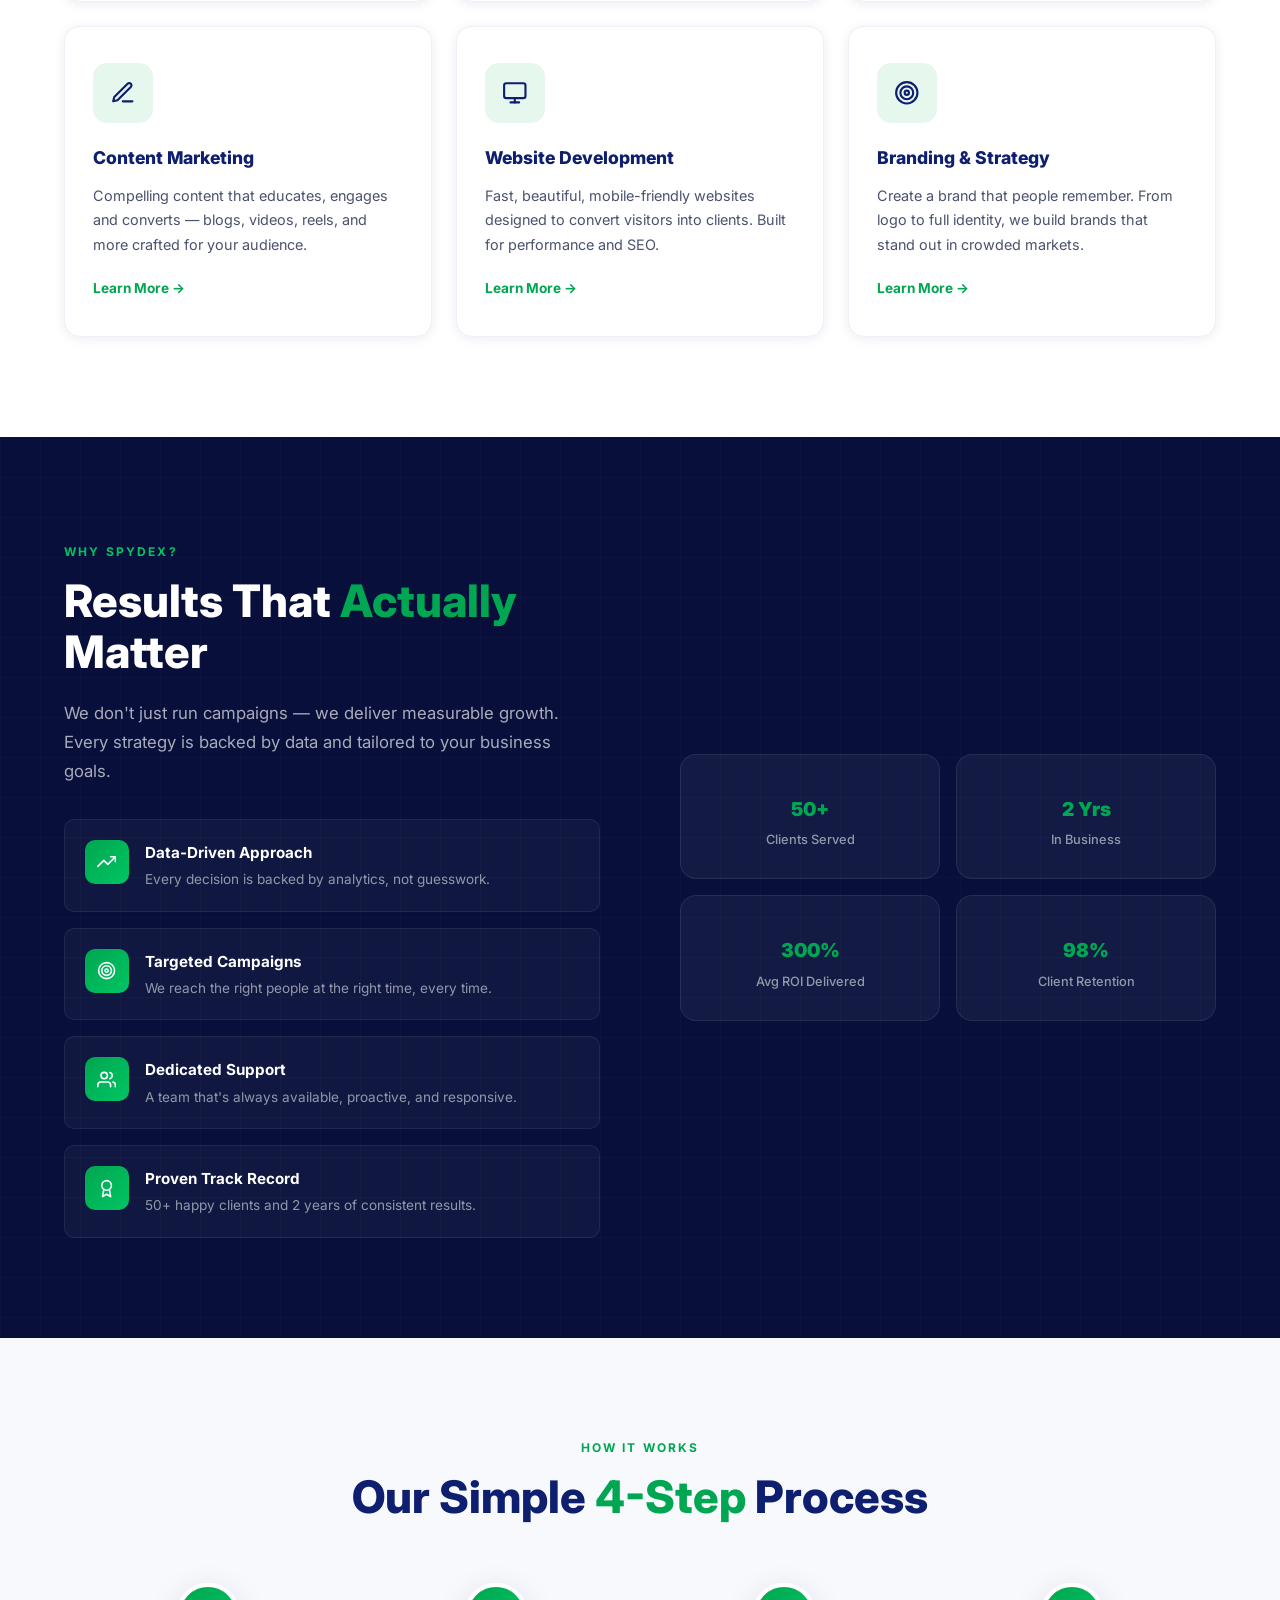
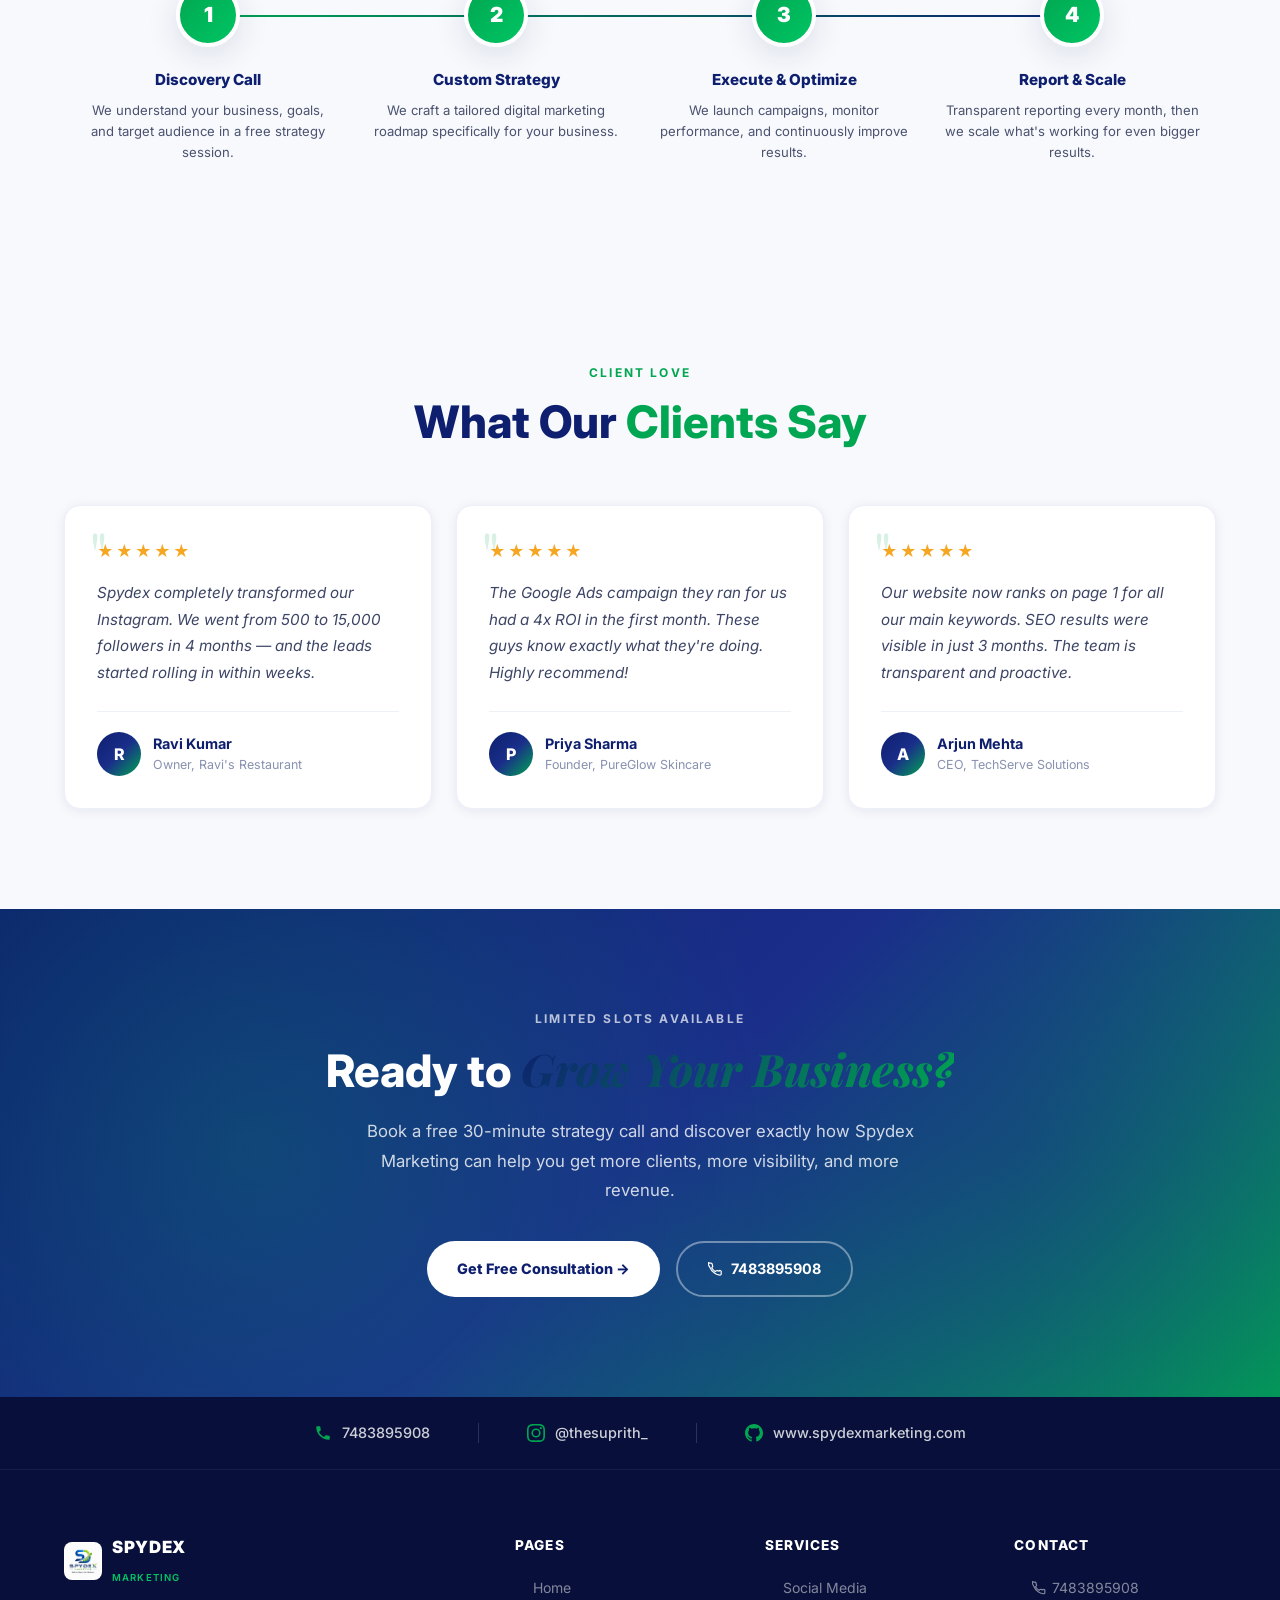
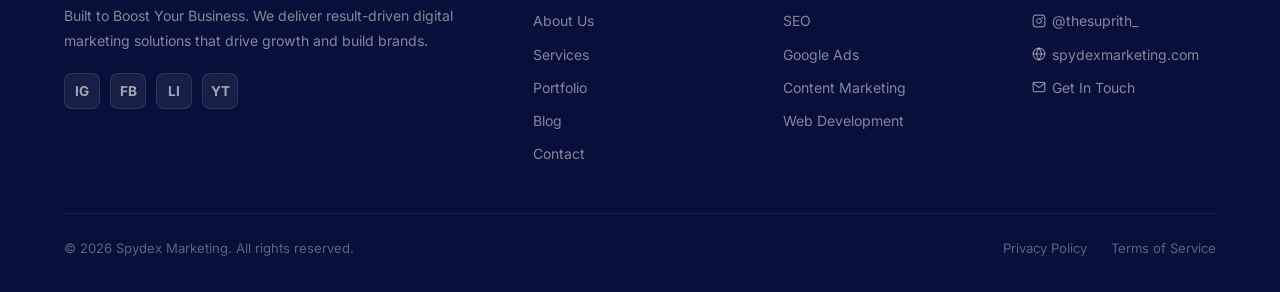
==== commit c3a0a617: "Use actual company logo (logo.jpg) for nav, footer icons and favicon across all pages" ====
--- a/index.html
+++ b/index.html
@@ -22,7 +22,7 @@
   <meta name="twitter:description" content="Result-driven digital marketing agency. Social Media, SEO, Google Ads, Content & Web Development."/>
   <!-- Schema.org LocalBusiness -->
   <script type="application/ld+json">{"@context":"https://schema.org","@type":"MarketingAgency","name":"Spydex Marketing","url":"https://www.spydexmarketing.com","telephone":"+917483895908","description":"Result-driven digital marketing agency helping businesses grow online through Social Media, SEO, Google Ads, and Web Development.","sameAs":["https://instagram.com/thesuprith_"],"contactPoint":{"@type":"ContactPoint","telephone":"+917483895908","contactType":"Customer Service","availableLanguage":"English"}}</script>
-  <link rel="icon" type="image/svg+xml" href="favicon.svg"/>
+  <link rel="icon" type="image/jpeg" href="logo.jpg"/>
   <link rel="preconnect" href="https://fonts.googleapis.com"/>
   <link rel="preconnect" href="https://fonts.gstatic.com" crossorigin/>
   <link href="https://fonts.googleapis.com/css2?family=Inter:wght@300;400;500;600;700;800;900&family=Playfair+Display:ital,wght@0,700;1,700&display=swap" rel="stylesheet"/>
@@ -34,7 +34,7 @@
 <nav class="nav" id="nav">
   <div class="nav-inner">
     <a href="index.html" class="nav-logo">
-      <div class="nav-logo-icon"><img src="logo.svg" alt="Spydex Marketing"/></div>
+      <div class="nav-logo-icon"><img src="logo.jpg" alt="Spydex Marketing"/></div>
       <div class="nav-logo-text"><strong>SPYDEX</strong><span>Marketing</span></div>
     </a>
     <ul class="nav-links">
@@ -398,7 +398,7 @@
     <div class="footer-grid">
       <div class="footer-brand">
         <div class="footer-logo">
-          <div class="footer-logo-icon"><img src="logo.svg" alt="Spydex Marketing"/></div>
+          <div class="footer-logo-icon"><img src="logo.jpg" alt="Spydex Marketing"/></div>
           <div><strong>SPYDEX</strong><span>Marketing</span></div>
         </div>
         <p class="footer-desc">Built to Boost Your Business. We deliver result-driven digital marketing solutions that drive growth and build brands.</p>
